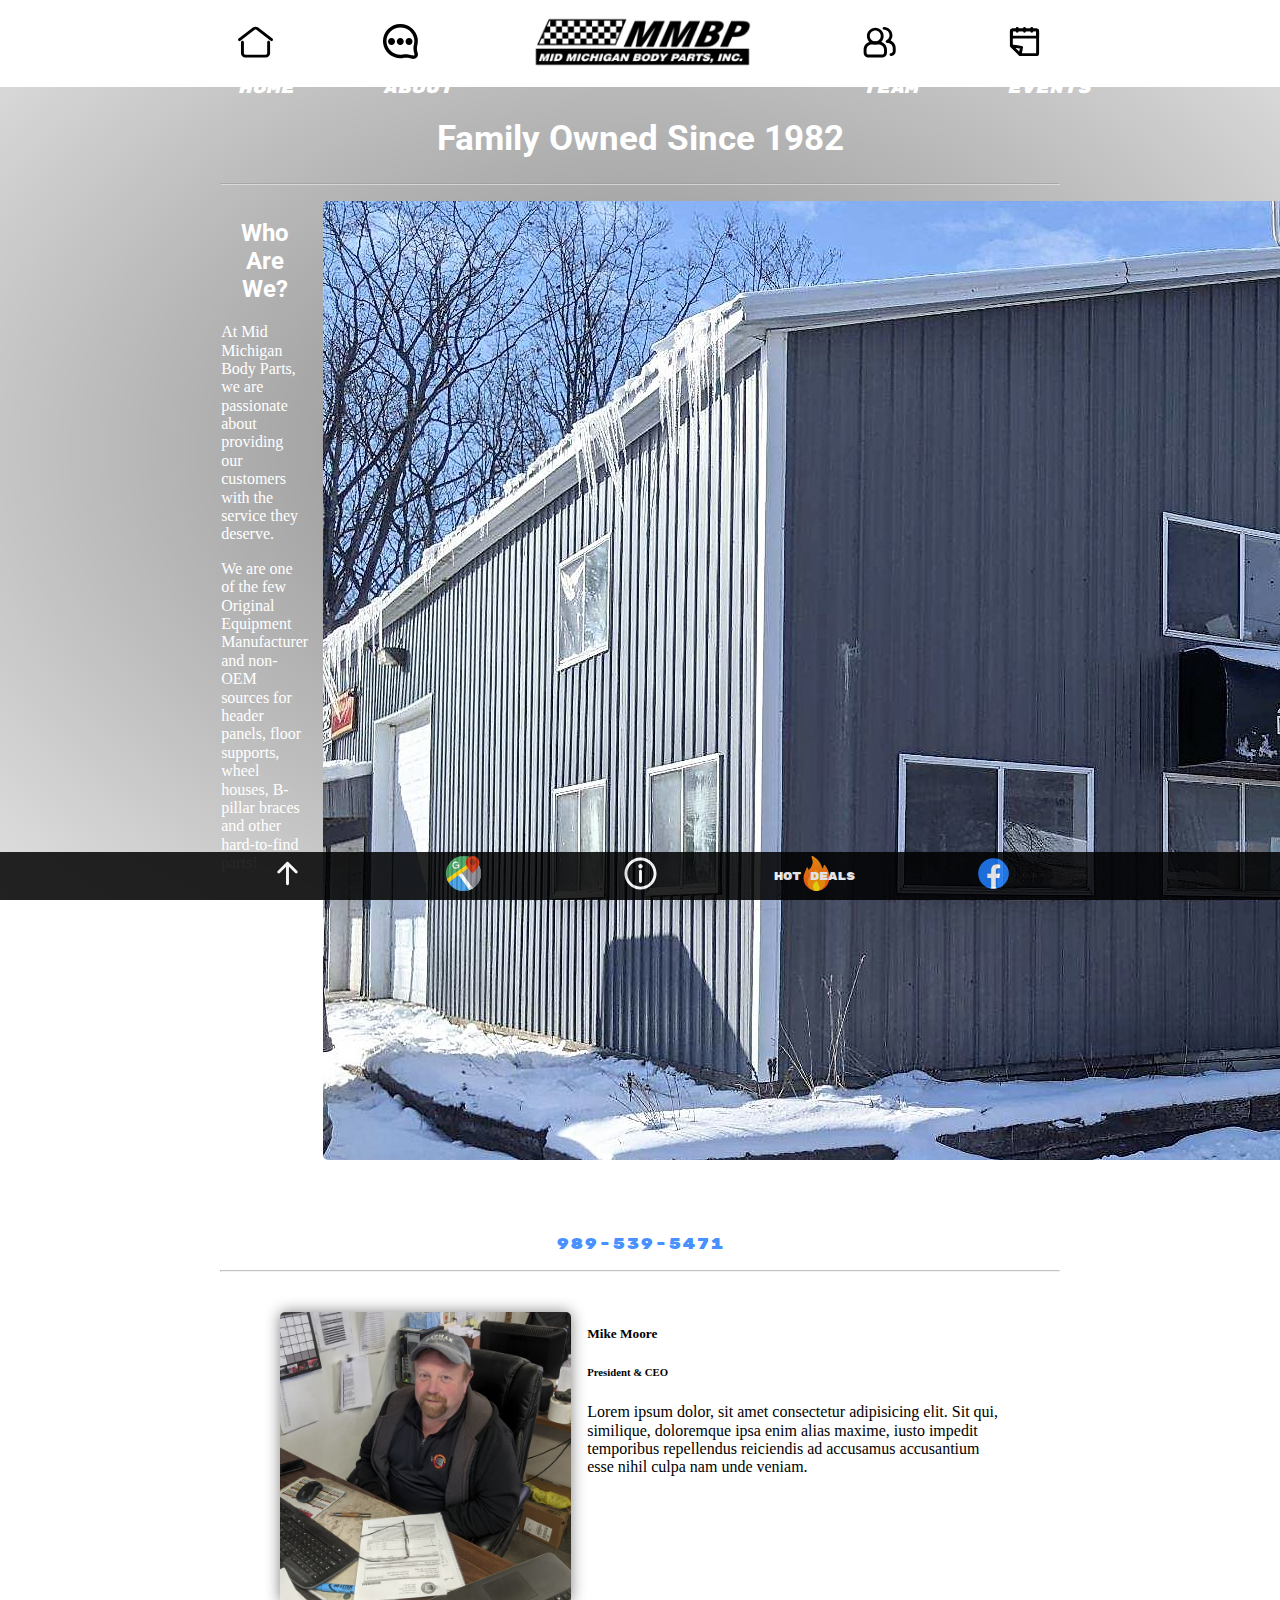
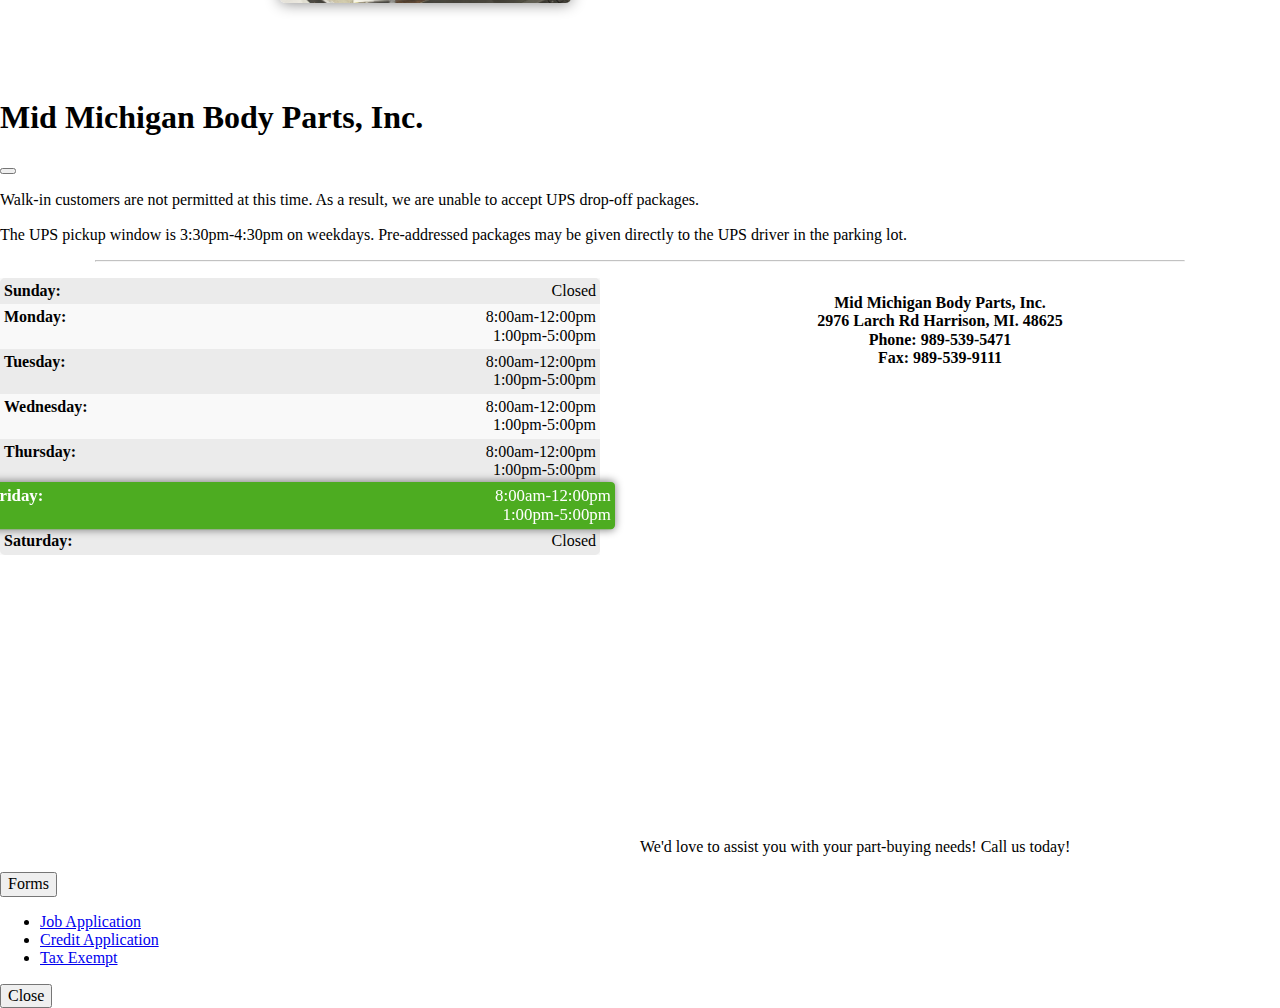
==== about.html @ e1641116 "cloned repo and added new version" ====
<!DOCTYPE html>
<html lang="en">

<head>
  <meta charset="UTF-8">
  <meta http-equiv="X-UA-Compatible" content="IE=edge">
  <meta name="viewport" content="width=device-width, initial-scale=1.0">
  <title>Mid Michigan Body Parts, Inc.</title>
  <link rel="icon" type="image/x-icon" href="img/favicon.ico">
  <link href="css/normalize.css" rel="stylesheet">
  <link href="https://cdn.jsdelivr.net/npm/bootstrap@5.3.0-alpha1/dist/css/bootstrap.min.css" rel="stylesheet"
    integrity="sha384-GLhlTQ8iRABdZLl6O3oVMWSktQOp6b7In1Zl3/Jr59b6EGGoI1aFkw7cmDA6j6gD" crossorigin="anonymous">
  <link rel="preconnect" href="https://fonts.googleapis.com">
  <link rel="preconnect" href="https://fonts.googleapis.com">
  <link rel="preconnect" href="https://fonts.gstatic.com" crossorigin>
  <link href="https://fonts.googleapis.com/css2?family=Cambo&family=Roboto:wght@300&family=Rubik+Mono+One&display=swap"
    rel="stylesheet">
  <link href="css/style.css" rel="stylesheet">
</head>

<body>
  <!-- 
    MOBILE HEADER
            -->
  <header>
    <nav class="navbar navbar-expand-lg">
      <div class="container-fluid">
        <a class="navbar-brand" href="#"><img src="img/MMBPBIZCARDLOGO.jpg" class="nav-logo" alt="MMBP Logo"></a>
        <button class="navbar-toggler" type="button" data-bs-toggle="collapse" data-bs-target="#navbarNav"
          aria-controls="navbarNav" aria-expanded="false" aria-label="Toggle navigation">
          <span class="navbar-toggler-icon"></span>
        </button>
        <div class="collapse navbar-collapse" id="navbarNav">
          <ul class="navbar-nav">
            <li class="nav-item">
              <a class="nav-link" href="index.html">Home</a>
            </li>
            <li class="nav-item">
              <a class="nav-link active" aria-current="page" href="about.html">About</a>
            </li>
            <li class="nav-item">
              <a class="nav-link" href="staff.html">Meet the Team</a>
            </li>
            <li class="nav-item">
              <a class="nav-link" href="events.html">Events</a>
            </li>
          </ul>
        </div>
      </div>
    </nav>
    <!--
    WIDE HEADER
            -->
    <nav class="hidden">
      <a class="nav-link" href="index.html"><svg width="800px" height="800px" viewBox="0 0 1024 1024" class="icon"
          version="1.1" xmlns="http://www.w3.org/2000/svg">
          <path
            d="M981.4 502.3c-9.1 0-18.3-2.9-26-8.9L539 171.7c-15.3-11.8-36.7-11.8-52 0L70.7 493.4c-18.6 14.4-45.4 10.9-59.7-7.7-14.4-18.6-11-45.4 7.7-59.7L435 104.3c46-35.5 110.2-35.5 156.1 0L1007.5 426c18.6 14.4 22 41.1 7.7 59.7-8.5 10.9-21.1 16.6-33.8 16.6z"
            fill="#000000" />
          <path
            d="M810.4 981.3H215.7c-70.8 0-128.4-57.6-128.4-128.4V534.2c0-23.5 19.1-42.6 42.6-42.6s42.6 19.1 42.6 42.6v318.7c0 23.8 19.4 43.2 43.2 43.2h594.8c23.8 0 43.2-19.4 43.2-43.2V534.2c0-23.5 19.1-42.6 42.6-42.6s42.6 19.1 42.6 42.6v318.7c-0.1 70.8-57.7 128.4-128.5 128.4z"
            fill="#000000" />
        </svg>
        <p class="slider">Home</p>
      </a>
      <a class="nav-link" href="about.html"><svg viewBox="0 0 20 20" version="1.1" xmlns="http://www.w3.org/2000/svg"
          xmlns:xlink="http://www.w3.org/1999/xlink" fill="#000000">
          <g id="SVGRepo_bgCarrier" stroke-width="0"></g>
          <g id="SVGRepo_tracerCarrier" stroke-linecap="round" stroke-linejoin="round"></g>
          <g id="SVGRepo_iconCarrier">
            <title>message_three_points [#1560]</title>
            <desc>Created with Sketch.</desc>
            <defs> </defs>
            <g id="Page-1" stroke="none" stroke-width="1" fill="none" fill-rule="evenodd">
              <g id="Dribbble-Light-Preview" transform="translate(-420.000000, -959.000000)" fill="#000000">
                <g id="icons" transform="translate(56.000000, 160.000000)">
                  <path
                    d="M380.872728,808.94 C380.872728,810.045 379.977728,810.94 378.872728,810.94 C377.767728,810.94 376.872728,810.045 376.872728,808.94 C376.872728,807.835 377.767728,806.94 378.872728,806.94 C379.977728,806.94 380.872728,807.835 380.872728,808.94 M375.872728,808.94 C375.872728,810.045 374.977728,810.94 373.872728,810.94 C372.767728,810.94 371.872728,810.045 371.872728,808.94 C371.872728,807.835 372.767728,806.94 373.872728,806.94 C374.977728,806.94 375.872728,807.835 375.872728,808.94 M370.872728,808.94 C370.872728,810.045 369.977728,810.94 368.872728,810.94 C367.767728,810.94 366.872728,810.045 366.872728,808.94 C366.872728,807.835 367.767728,806.94 368.872728,806.94 C369.977728,806.94 370.872728,807.835 370.872728,808.94 M381.441728,817 C381.441728,817 378.825728,816.257 377.018728,816.257 C375.544728,816.257 375.208728,816.518 373.957728,816.518 C369.877728,816.518 366.581728,813.508 366.075728,809.851 C365.403728,804.997 369.268728,800.999 373.957728,801 C377.900728,801 381.002728,803.703 381.732728,807.083 C382.000728,808.318 381.973728,809.544 381.654728,810.726 C381.274728,812.131 381.291728,813.711 381.703728,815.294 C381.914728,816.103 382.302728,817 381.441728,817 M383.917728,815.859 C383.917728,815.859 383.640728,814.794 383.639728,814.79 C383.336728,813.63 383.271728,812.405 383.584728,811.248 C383.970728,809.822 384.035728,808.268 383.687728,806.66 C382.767728,802.405 378.861728,799 373.957728,799 C367.999728,798.999 363.264728,804.127 364.094728,810.125 C364.736728,814.766 368.870728,818.518 373.957728,818.518 C375.426728,818.518 375.722728,818.257 377.019728,818.257 C378.583728,818.257 380.795728,818.919 380.795728,818.919 C382.683728,819.392 384.399728,817.71 383.917728,815.859"
                    id="message_three_points-[#1560]"> </path>
                </g>
              </g>
            </g>
          </g>
        </svg>
        <p class="slider">About</p>
      </a>
      <img src="img/MMBPBIZCARDLOGO.jpg" class="nav-logo" alt="MMBP Logo">
      <a class="nav-link" href="staff.html"><svg width="800px" height="800px" viewBox="0 0 1024 1024" class="icon"
          version="1.1" xmlns="http://www.w3.org/2000/svg">
          <path
            d="M388.9 597.4c-135.2 0-245.3-110-245.3-245.3s110-245.3 245.3-245.3 245.3 110 245.3 245.3-110.1 245.3-245.3 245.3z m0-405.3c-88.2 0-160 71.8-160 160s71.8 160 160 160 160-71.8 160-160-71.8-160-160-160z"
            fill="#000000" />
          <path
            d="M591.3 981.3H186.5c-76.6 0-138.8-62.3-138.8-138.8V749c0-130.6 106.2-236.9 236.9-236.9h208.8c130.6 0 236.9 106.3 236.9 236.9v93.5c-0.2 76.5-62.4 138.8-139 138.8zM284.5 597.4c-83.6 0-151.5 68-151.5 151.5v93.5c0 29.5 24 53.5 53.5 53.5h404.8c29.5 0 53.5-24 53.5-53.5v-93.5c0-83.6-68-151.5-151.6-151.5H284.5z"
            fill="#000000" />
          <path
            d="M847.2 938.6c-23.6 0-42.7-19.1-42.7-42.7s19.1-42.7 42.7-42.7c29.5 0 53.5-24 53.5-53.5v-93.5c0-83.6-68-151.5-151.6-151.5h-14.3c-19.8 0-37-13.6-41.5-32.9-4.5-19.3 4.8-39.1 22.5-48 54.8-27.3 88.9-82.1 88.9-143.1 0-88.2-71.8-160-160-160-23.6 0-42.7-19.1-42.7-42.7s19.1-42.7 42.7-42.7c135.2 0 245.3 110 245.3 245.3 0 57.8-19.9 111.9-54.9 154.8 88.3 34.6 151 120.6 151 220.9v93.5c0 76.6-62.3 138.8-138.9 138.8z"
            fill="#000000" />
        </svg>
        <p class="slider">Team</p>
      </a>
      <a class="nav-link" href="events.html"><svg fill="#000000" viewBox="0 0 24 24" id="schedule-left"
          data-name="Line Color" xmlns="http://www.w3.org/2000/svg" class="icon line-color">
          <g id="SVGRepo_bgCarrier" stroke-width="0"></g>
          <g id="SVGRepo_tracerCarrier" stroke-linecap="round" stroke-linejoin="round"></g>
          <g id="SVGRepo_iconCarrier">
            <path id="primary" d="M10,16,9,21,3,15ZM3,5V15l6,6H20a1,1,0,0,0,1-1V5a1,1,0,0,0-1-1H4A1,1,0,0,0,3,5Z"
              style="fill: none; stroke: #000000; stroke-linecap: round; stroke-linejoin: round; stroke-width: 2;">
            </path>
            <path id="secondary" d="M3,5V9H21V5a1,1,0,0,0-1-1H4A1,1,0,0,0,3,5ZM7,3V5m5-2V5m5-2V5"
              style="fill: none; stroke: #000000; stroke-linecap: round; stroke-linejoin: round; stroke-width: 2;">
            </path>
          </g>
        </svg>
        <p class="slider">Events</p>
      </a>
    </nav>
  </header>
  <!--
      MAIN
            -->
  <main class="main">
    <h1 class="card-header">Family Owned Since 1982</h1>
    <hr>
    <section class="about-container home-container">
      <div id="home-about">
        <h2 class="service-header">Who Are We?</h2>
        <p>At Mid Michigan Body Parts, we are passionate about providing our customers with the service they deserve.
        </p>
        <p>We are one of the few Original Equipment Manufacturer and non-OEM sources for header panels, floor supports,
          wheel houses, B-pillar braces and other hard-to-find parts!</p>
      </div>
      <img src="img/modalimg.jpg" class="img-fluid service-img" alt="MMBP Building">
    </section>
    <div id="contact">
      <h5>Call us today!</h5>
      <a href="tel:9895395471" class="supplier-link">989-539-5471</a>
    </div>
    <hr>
    <!-- 
      CARDS
            -->

    <!-- <div class="card-main-container">
      <div class="card card-main">
        <div class="card-body card-main-body">
          <div class="card-bio">
            <img src="img/office.JPG" class="main-img-ph" alt="Ralph Moore">
            <h5 class="card-title">Ralph Moore</h5>
            <h6 class="card-subtitle mb-2 text-muted">Founder</h6>
            <p class="main-about">Lorem ipsum dolor, sit amet consectetur adipisicing elit. Sit qui, similique,
              doloremque ipsa enim alias maxime, iusto impedit temporibus repellendus reiciendis ad accusamus
              accusantium esse nihil culpa nam unde veniam.</p>
          </div>
        </div>
      </div>
    </div> -->

    <div class="card card-main">
      <div class="card-body card-main-body">
        <div class="card-bio">
          <img src="img/mike.JPG" class="main-img-ph" alt="Mike Moore">
          <h5 class="card-title">Mike Moore</h5>
          <h6 class="card-subtitle mb-2 text-muted">President & CEO</h6>
          <p class="main-about">Lorem ipsum dolor, sit amet consectetur adipisicing elit. Sit qui, similique,
            doloremque ipsa enim alias maxime, iusto impedit temporibus repellendus reiciendis ad accusamus
            accusantium esse nihil culpa nam unde veniam.</p>
        </div>
      </div>
    </div>
  </main>
  <!--
    FOOTER
            -->
  <footer class="footer">
    <div class="footer-content">
      <a href="#"><svg class="foot-svg" width="800px" height="800px" viewBox="0 0 24 24" fill="none"
          xmlns="http://www.w3.org/2000/svg">
          <path fill-rule="evenodd" clip-rule="evenodd"
            d="M11.2929 4.29289C11.6834 3.90237 12.3166 3.90237 12.7071 4.29289L18.7071 10.2929C19.0976 10.6834 19.0976 11.3166 18.7071 11.7071C18.3166 12.0976 17.6834 12.0976 17.2929 11.7071L13 7.41421V19C13 19.5523 12.5523 20 12 20C11.4477 20 11 19.5523 11 19V7.41421L6.70711 11.7071C6.31658 12.0976 5.68342 12.0976 5.29289 11.7071C4.90237 11.3166 4.90237 10.6834 5.29289 10.2929L11.2929 4.29289Z"
            fill="#ffffff" />
        </svg></a>
      <a href="https://www.google.com/maps/place/Mid+Michigan+Body+Parts,+Inc./@43.9937777,-84.7965231,15z/data=!4m5!3m4!1s0x0:0x6b0618e33514193b!8m2!3d43.9947454!4d-84.7881957"
        target="_blank"><svg class="foot-svg" height="800px" width="800px" version="1.1" id="Layer_1"
          xmlns="http://www.w3.org/2000/svg" xmlns:xlink="http://www.w3.org/1999/xlink" viewBox="0 0 512 512"
          xml:space="preserve">
          <circle style="fill:#40A459;" cx="255.722" cy="256" r="255.445" />
          <path style="fill:#378B4E;" d="M255.722,0.555c-1.944,0-3.878,0.03-5.812,0.073c-0.492,0.011-0.983,0.022-1.474,0.037
       c-1.843,0.051-3.682,0.119-5.514,0.209c-0.474,0.023-0.945,0.056-1.418,0.081c-1.394,0.077-2.785,0.165-4.174,0.264
       c-0.699,0.05-1.397,0.098-2.094,0.153c-1.61,0.128-3.217,0.27-4.82,0.428c-0.829,0.082-1.654,0.173-2.479,0.262
       c-0.991,0.108-1.98,0.221-2.968,0.34c-0.856,0.103-1.714,0.202-2.567,0.313c125.334,16.327,222.126,123.498,222.126,253.282
       S347.737,492.953,222.403,509.28c0.854,0.111,1.71,0.211,2.567,0.313c0.987,0.119,1.977,0.232,2.968,0.34
       c0.826,0.09,1.652,0.181,2.479,0.262c1.603,0.158,3.209,0.3,4.82,0.428c0.696,0.056,1.395,0.104,2.094,0.153
       c1.388,0.099,2.779,0.188,4.174,0.264c0.473,0.027,0.945,0.058,1.418,0.081c1.833,0.09,3.672,0.158,5.514,0.209
       c0.491,0.014,0.982,0.026,1.474,0.037c1.932,0.043,3.868,0.073,5.812,0.073c141.079,0,255.445-114.367,255.445-255.445
       S396.801,0.555,255.722,0.555z" />
          <path style="fill:#898790;" d="M222.403,233.787l106.563-61.152c0,0,116.569,24.829,143.473-24.263l8.485-15.483l7.379,16.04
       c15.321,33.304,23.42,70.329,23.42,107.071c0,84.691-41.95,163.833-112.217,211.703l-7.25,4.94L222.403,233.787z" />
          <path style="fill:#7A797F;" d="M511.166,256c0-44.143-11.198-85.671-30.908-121.898l-7.82,14.269
       c-9.45,17.245-21.888,34.878-34.284,50.741c4.162,18.295,6.374,37.333,6.374,56.888c0,71.337-29.248,135.834-76.4,182.176
       l23.852,34.666C463.639,427.598,511.166,347.012,511.166,256z" />
          <path style="fill:#3D9AE3;" d="M255.722,512c-87.455,0-168.01-44.081-215.484-117.917l-4.527-7.04l142.267-119.937l163.74,230.122
       l-10.434,3.385C306.874,508.169,281.452,512,255.722,512z" />
          <path style="fill:#1D81CE;" d="M342.752,496.827l-17.317-24.795c-30.569,19.333-65.625,32.915-103.137,37.801
       c10.906,1.42,22.13,1.612,33.424,1.612C286.17,511.445,315.674,506.6,342.752,496.827z" />
          <path style="fill:#FFFFFF;" d="M177.978,267.106l44.425-33.319l170.805,238.278l-8.302,4.872
       c-11.729,6.884-24.073,12.861-36.69,17.766l-6.499,2.527L177.978,267.106z" />
          <path style="fill:#E0E0E3;" d="M341.718,497.229c18.2-6.475,35.457-14.944,51.49-25.164l-24.615-34.338
       c-13.395,13.232-28.248,24.992-44.293,35.023L341.718,497.229z" />
          <path style="fill:#FFCE00;" d="M31.37,379.188c-7.01-12.718-12.964-26.113-17.696-39.813l-2.112-8.059l299.691-208.592
       l44.425,33.319L35.712,387.042L31.37,379.188z" />
          <path style="fill:#CD2900;" d="M382.579,250.216c-15.713-16.41-94.094-100.753-94.094-149.704C288.485,45.089,333.575,0,388.997,0
       s100.512,45.089,100.512,100.512c0,48.918-78.382,133.287-94.095,149.704l0,0C391.917,253.87,386.077,253.871,382.579,250.216
       L382.579,250.216z" />
          <path style="fill:#891D00;" d="M388.997,134.386c-24.803,0-44.98-20.178-44.98-44.98s20.178-44.98,44.98-44.98
       c24.803,0,44.98,20.178,44.98,44.98S413.8,134.386,388.997,134.386z" />
          <path style="fill:#FFFFFF;" d="M144.659,186.586c29.088,0,52.755-23.666,52.755-52.755c0-4.6-3.729-8.33-8.33-8.33h-33.319
       c-4.6,0-8.33,3.729-8.33,8.33c0,4.6,3.729,8.33,8.33,8.33h24.018c-3.769,15.901-18.088,27.766-35.125,27.766
       c-19.902,0-36.095-16.193-36.095-36.095s16.193-36.095,36.095-36.095c8.8,0,17.275,3.202,23.865,9.015
       c3.452,3.044,8.715,2.713,11.757-0.736c3.043-3.45,2.713-8.714-0.736-11.757c-9.636-8.5-22.025-13.181-34.886-13.181
       c-29.088,0-52.755,23.666-52.755,52.755S115.57,186.586,144.659,186.586z" />
        </svg></a>
      <a data-bs-toggle="modal" data-bs-target="#infoModal"><svg class="foot-svg" width="800px" height="800px"
          viewBox="0 0 24 24" fill="none" xmlns="http://www.w3.org/2000/svg">
          <path
            d="M12 18.5C12.5523 18.5 13 18.0523 13 17.5L13 10.5C13 9.94772 12.5523 9.5 12 9.5C11.4477 9.5 11 9.94772 11 10.5L11 17.5C11 18.0523 11.4477 18.5 12 18.5Z"
            fill="#ffffff" />
          <path
            d="M12 8.5C12.8284 8.5 13.5 7.82843 13.5 7C13.5 6.17157 12.8284 5.5 12 5.5C11.1716 5.5 10.5 6.17157 10.5 7C10.5 7.82843 11.1716 8.5 12 8.5Z"
            fill="#ffffff" />
          <path fill-rule="evenodd" clip-rule="evenodd"
            d="M1 12C1 18.0751 5.92487 23 12 23C18.0751 23 23 18.0751 23 12C23 5.92487 18.0751 1 12 1C5.92487 1 1 5.92487 1 12ZM12 21C7.02944 21 3 16.9706 3 12C3 7.02944 7.02944 3 12 3C16.9706 3 21 7.02944 21 12C21 16.9706 16.9706 21 12 21Z"
            fill="#ffffff" />
        </svg></a>
        <a id="fire-container" href="deals.html">
          <div><svg id="fire-svg" viewBox="-33 0 255 255" xmlns="http://www.w3.org/2000/svg"
              xmlns:xlink="http://www.w3.org/1999/xlink" preserveAspectRatio="xMidYMid" fill="#000000">
              <g id="SVGRepo_bgCarrier" stroke-width="0"></g>
              <g id="SVGRepo_tracerCarrier" stroke-linecap="round" stroke-linejoin="round"></g>
              <g id="SVGRepo_iconCarrier">
                <defs>
                  <style>
                    .cls-3 {
                      fill: url(#linear-gradient-1);
                    }
  
                    .cls-4 {
                      fill: #fc9502;
                    }
  
                    .cls-5 {
                      fill: #fce202;
                    }
                  </style>
                  <linearGradient id="linear-gradient-1" gradientUnits="userSpaceOnUse" x1="94.141" y1="255" x2="94.141"
                    y2="0.188">
                    <stop offset="0" stop-color="#ff4c0d"></stop>
                    <stop offset="1" stop-color="#fc9502"></stop>
                  </linearGradient>
                </defs>
                <g id="fire">
                  <path
                    d="M187.899,164.809 C185.803,214.868 144.574,254.812 94.000,254.812 C42.085,254.812 -0.000,211.312 -0.000,160.812 C-0.000,154.062 -0.121,140.572 10.000,117.812 C16.057,104.191 19.856,95.634 22.000,87.812 C23.178,83.513 25.469,76.683 32.000,87.812 C35.851,94.374 36.000,103.812 36.000,103.812 C36.000,103.812 50.328,92.817 60.000,71.812 C74.179,41.019 62.866,22.612 59.000,9.812 C57.662,5.384 56.822,-2.574 66.000,0.812 C75.352,4.263 100.076,21.570 113.000,39.812 C131.445,65.847 138.000,90.812 138.000,90.812 C138.000,90.812 143.906,83.482 146.000,75.812 C148.365,67.151 148.400,58.573 155.999,67.813 C163.226,76.600 173.959,93.113 180.000,108.812 C190.969,137.321 187.899,164.809 187.899,164.809 Z"
                    id="path-1" class="cls-3" fill-rule="evenodd"></path>
                  <path
                    d="M94.000,254.812 C58.101,254.812 29.000,225.711 29.000,189.812 C29.000,168.151 37.729,155.000 55.896,137.166 C67.528,125.747 78.415,111.722 83.042,102.172 C83.953,100.292 86.026,90.495 94.019,101.966 C98.212,107.982 104.785,118.681 109.000,127.812 C116.266,143.555 118.000,158.812 118.000,158.812 C118.000,158.812 125.121,154.616 130.000,143.812 C131.573,140.330 134.753,127.148 143.643,140.328 C150.166,150.000 159.127,167.390 159.000,189.812 C159.000,225.711 129.898,254.812 94.000,254.812 Z"
                    id="path-2" class="cls-4" fill-rule="evenodd"></path>
                  <path
                    d="M95.000,183.812 C104.250,183.812 104.250,200.941 116.000,223.812 C123.824,239.041 112.121,254.812 95.000,254.812 C77.879,254.812 69.000,240.933 69.000,223.812 C69.000,206.692 85.750,183.812 95.000,183.812 Z"
                    id="path-3" class="cls-5" fill-rule="evenodd"></path>
                </g>
              </g>
            </svg></div>
          <div id="deals-link">Hot Deals</div>
        </a>
        <a href="https://www.facebook.com/MidMichiganBodyPartsInc" target="_blank"><svg class="foot-svg" width="800px"
            height="800px" viewBox="0 0 16 16" xmlns="http://www.w3.org/2000/svg" fill="none">
            <path fill="#1877F2"
              d="M15 8a7 7 0 00-7-7 7 7 0 00-1.094 13.915v-4.892H5.13V8h1.777V6.458c0-1.754 1.045-2.724 2.644-2.724.766 0 1.567.137 1.567.137v1.723h-.883c-.87 0-1.14.54-1.14 1.093V8h1.941l-.31 2.023H9.094v4.892A7.001 7.001 0 0015 8z" />
            <path fill="#ffffff"
              d="M10.725 10.023L11.035 8H9.094V6.687c0-.553.27-1.093 1.14-1.093h.883V3.87s-.801-.137-1.567-.137c-1.6 0-2.644.97-2.644 2.724V8H5.13v2.023h1.777v4.892a7.037 7.037 0 002.188 0v-4.892h1.63z" />
          </svg></a>
      </div>
  </footer>
  <!--
    INFO MODAL
            -->
  <div class="modal fade" id="infoModal" tabindex="-1" aria-labelledby="infoModalLabel" aria-hidden="true">
    <div class="modal-dialog">
      <section class="modal-content">
        <div class="modal-header">
          <h1 class="modal-title fs-5" id="infoModalLabel">Mid Michigan Body Parts, Inc.</h1>
          <button type="button" class="btn-close" data-bs-dismiss="modal" aria-label="Close"></button>
        </div>
        <div class="modal-body">
          <div class="walk-in">
            <p>Walk-in customers are not permitted at this time. As a result, we are unable to accept UPS drop-off
              packages.</p>
            <p>The UPS pickup window is 3:30pm-4:30pm on weekdays. Pre-addressed packages may be given directly to the
              UPS
              driver in the parking lot.</p>
            <div class="address-hidden">
              <p>Mid Michigan Body Parts, Inc.</p>
              <p>2976 Larch Rd Harrison, MI. 48625</p>
              <p>Phone: 989-539-5471</p>
              <p>Fax: 989-539-9111</p>
              <iframe
                src="https://www.google.com/maps/embed?pb=!1m14!1m8!1m3!1d11481.157127603186!2d-84.7881957!3d43.9947454!3m2!1i1024!2i768!4f13.1!3m3!1m2!1s0x0%3A0x6b0618e33514193b!2sMid%20Michigan%20Body%20Parts%2C%20Inc.!5e0!3m2!1sen!2sus!4v1677179357650!5m2!1sen!2sus"
                width="600" height="450" style="border:0;" allowfullscreen="" loading="lazy"
                referrerpolicy="no-referrer-when-downgrade" class="img-fluid"></iframe>
            </div>
          </div>
          <hr class="hr-header">
          <div class="building-block">
            <div class="hours-list">
              <div class="line" id="day-0">
                <div><strong>Sunday:</strong></div>
                <div class="time">Closed</div>
              </div>
              <div class="line" id="day-1">
                <div><strong>Monday:</strong></div>
                <div class="time">8:00am-12:00pm<br>1:00pm-5:00pm</div>
              </div>
              <div class="line" id="day-2">
                <div><strong>Tuesday:</strong></div>
                <div class="time">8:00am-12:00pm<br>1:00pm-5:00pm</div>
              </div>
              <div class="line" id="day-3">
                <div><strong>Wednesday:</strong></div>
                <div class="time">8:00am-12:00pm<br>1:00pm-5:00pm</div>
              </div>
              <div class="line" id="day-4">
                <div><strong>Thursday:</strong></div>
                <div class="time">8:00am-12:00pm<br>1:00pm-5:00pm</div>
              </div>
              <div class="line" id="day-5">
                <div><strong>Friday:</strong></div>
                <div class="time">8:00am-12:00pm<br>1:00pm-5:00pm</div>
              </div>
              <div class="line" id="day-6">
                <div><strong>Saturday:</strong></div>
                <div class="time">Closed</div>
              </div>
            </div>
            <figure class="modal-img-container">
              <div class="address">
                <p>Mid Michigan Body Parts, Inc.</p>
                <p>2976 Larch Rd Harrison, MI. 48625</p>
                <p>Phone: 989-539-5471</p>
                <p>Fax: 989-539-9111</p>
              </div>
              <iframe
                src="https://www.google.com/maps/embed?pb=!1m14!1m8!1m3!1d11481.157127603186!2d-84.7881957!3d43.9947454!3m2!1i1024!2i768!4f13.1!3m3!1m2!1s0x0%3A0x6b0618e33514193b!2sMid%20Michigan%20Body%20Parts%2C%20Inc.!5e0!3m2!1sen!2sus!4v1677179357650!5m2!1sen!2sus"
                width="600" height="450" style="border:0;" allowfullscreen="" loading="lazy"
                referrerpolicy="no-referrer-when-downgrade" class="img-fluid"></iframe>
              <figcaption>We'd love to assist you with your part-buying needs! Call us today!</figcaption>
            </figure>
          </div>
        </div>
        <div class="modal-footer">
          <div class="dropdown">
            <button class="btn btn-primary dropdown-toggle" type="button" data-bs-toggle="dropdown"
              aria-expanded="false">
              Forms
            </button>
            <ul class="dropdown-menu">
              <li><a class="dropdown-item" href="img/MMBPapp.pdf" target="_blank">Job Application</a></li>
              <li><a class="dropdown-item" href="img/creditapp.pdf" target="_blank">Credit Application</a></li>
              <li><a class="dropdown-item" href="img/taxexempt.pdf" target="_blank">Tax Exempt</a></li>
            </ul>
          </div>
          <button type="button" class="btn btn-secondary" data-bs-dismiss="modal">Close</button>
        </div>
      </section>
    </div>
  </div>

  <script src="https://cdn.jsdelivr.net/npm/bootstrap@5.3.0-alpha1/dist/js/bootstrap.bundle.min.js"
    integrity="sha384-w76AqPfDkMBDXo30jS1Sgez6pr3x5MlQ1ZAGC+nuZB+EYdgRZgiwxhTBTkF7CXvN"
    crossorigin="anonymous"></script>
  <script src="app.js"></script>
</body>

</html>
---- css/style.css ----
* {
    box-sizing: border-box;
}

body {
    background-image: radial-gradient(rgba(0, 0, 0, 0.455) 7%, rgba(0, 0, 0, 0.12)),
        url('../img/mmbpbuilding2.PNG');
    background-attachment: fixed;
    background-repeat: no-repeat;
    background-size: cover;
    background-position: center;
    min-height: 100%;
}

.main {
    margin-bottom: 6rem;
    max-width: 75rem;
}

.team-header {
    margin-top: 1rem;
}

hr {
    opacity: .6;
    color: white;
    width: 85%;
    margin: 1rem auto;
}

#radiator {
    display: grid;
    grid-template-columns: 1fr 1fr;
    column-gap: .5rem;
    margin-top: .5rem;
}

#radiator-text {
    text-align: center;
    margin-top: auto;
    margin-bottom: auto;
}

#phone {
    text-align: center;
    font-size: 21px;
}

.supplier-link {
    font-family: 'Rubik Mono One', sans-serif;
    text-decoration: none;
    color: rgb(72, 145, 255);
}

.supplier-link:hover {
    cursor: pointer;
    color: lightblue;
}

.about-container,
.returns {
    width: 85%;
    margin: auto;
}

#reviews {
    margin: auto;
    padding-bottom: 4rem;
}

.review-header {
    text-align: center;
    color: white;
    padding-top: 1rem;
    font-weight: 300;
}

#google-header {
    margin: 2rem auto;
}

#review-p {
    text-align: center;
}

#apply {
    text-align: center;
    font-size: 19px;
}

.services-container {
    margin: auto;
    width: 85%;
    color: white;
}

.service-header,
.employ-header {
    Font-Family: 'Roboto', Sans-Serif;
    text-align: center;
    color: white;
}

#asterisk {
    font-weight: 300;
    font-size: 12px;
}

.inventory {
    width: 100%;
    border-radius: 5px;
    margin: 1rem auto;
}

.service-img {
    border-radius: 5px;
    margin-bottom: 1rem;
}

.job-list {
    color: white;
}

.border-row {
    border-bottom: 1px solid gray;
}

.border-cell {
    border-right: 1px solid gray;
    padding: 2px;
}

.inv {
    width: 33%;
    text-align: center;
}

.returns {
    color: white;
    margin: 1rem auto 8rem;
}

.returns-table {
    margin: auto;
}

.man-cell {
    width: 10%;
}

.returns-cell {
    text-align: center;
    width: auto;
}

.panel-list {
    display: grid;
    grid-template-columns: repeat(2, auto);
    justify-content: center;
}

.panel-list>li:nth-child(even) {
    margin-left: 3rem;
}

#home-about {
    color: white;
}


/* =====================================
============== HEADER ==================
======================================== */

.hr-header {
    color: black;
}

.nav-logo {
    width: 14rem;
}

.navbar-toggler {
    border: none;
}

.about-container>div>p {
    color: white;
}

.about-container>p {
    color: white;
    margin: 1rem 5px auto;
}

.navbar {
    background-color: white;
}

.hidden {
    display: none;
}

svg {
    height: 35px;
    width: 35px;
}

.nav-link {
    overflow: hidden;
}

.nav-link:hover {
    cursor: pointer;
}

svg,
.slider {
    transition-duration: .5s;
}

.nav-link:hover>.slider {
    display: block;
    color: black;
    transform: translateY(-25px);
}

.nav-link:hover>svg {
    transform: translateY(-35px);
}

.slider {
    color: white;
    font-family: 'Rubik Mono One', sans-serif;
    font-style: italic;
    position: absolute;
    height: 45px;
    width: 45px;
}

/* =====================================
=============== CARDS ==================
======================================== */

.card-container {
    display: flex;
    flex-wrap: wrap;
    width: 85%;
    margin: auto;
    column-gap: 15px;
}

.flip-card {
    position: absolute;
    background-color: transparent;
    bottom: 1rem;
    width: 90%;
    height: 15rem;
}

.staff-card {
    height: 21rem;
}

.flip-card-inner {
    position: relative;
    width: 100%;
    height: 100%;
    transition: transform 0.8s;
    transform-style: preserve-3d;
}

.flip-card:hover .flip-card-inner {
    transform: rotateY(180deg);
}

.flip-card-front,
.flip-card-back {
    position: absolute;
    width: 100%;
    height: 100%;
    backface-visibility: hidden;
    color: black;
}

.flip-card-back {
    transform: rotateY(180deg);
}

.card {
    margin: 2rem auto 1rem;
    width: 18rem;
    box-shadow: 0 0 10px white;
}

.img-ph {
    width: 100%;
    height: 15rem;
    margin: .5rem auto 1.5rem;
    box-shadow: 0 0 12px gray;
    border-radius: 5px;
}

.card-header {
    margin-top: 2rem;
    Font-Family: 'Roboto', Sans-Serif;
    Font-Size: 35px;
}

.card-title {
    font-weight: bold;
}

.card-header {
    margin-left: 3px;
    margin-right: 3px;
}

.card-header,
#contact,
.team-header {
    color: white;
    text-align: center;
}

.card-main {
    width: 19rem;
}

.card-main-body {
    padding-bottom: 0;
}

.main-img-ph {
    width: 100%;
    margin-bottom: .5rem;
    box-shadow: 0 0 15px gray;
    border-radius: 5px;
}

/* =====================================
============== FOOTER ==================
======================================== */

.foot-slogan {
    font-weight: 200;
    margin-top: 1rem;
    color: white;
    font-style: italic;
}

.footer {
    position: fixed;
    bottom: 0;
    height: 3rem;
    width: 100%;
    opacity: 85%;
    background-color: black;
}

.footer-content {
    display: flex;
    height: 3rem;
    background-color: black;
    margin: auto;
    justify-content: space-evenly;
    align-items: center;
}

.foot-svg {
    transition-duration: .5s;
}

.foot-svg:hover {
    transform: scale(1.3);
    cursor: pointer;
}

#fire-container:hover {
    transform: scale(1.3);
    cursor: pointer;
}

#fire-container {
    position: relative;
    transition-duration: .5s;
}

#deals-link {
    position: absolute;
    white-space: nowrap;
    overflow: visible;
    font-size: 11px;
    color: white;
    left: -25px;
    top: 50%;
    transform: translateY(-40%);
    font-family: 'Rubik Mono One', sans-serif;
}

/* =====================================
============== MODAL ==================
======================================== */

.modal-body {
    margin: 0rem auto;
    padding-top: 0;
}

.hours-list {
    background-color: rgba(236, 236, 236, 0.308);
    height: fit-content;
}

.line {
    display: flex;
    justify-content: space-between;
    padding: 4px;
}

.time {
    text-align: right;
}

.line:nth-child(odd) {
    background-color: rgba(202, 202, 202, 0.308);
}

.line:last-child {
    border-radius: 0 0 5px 5px;
}

.line:first-child {
    border-radius: 5px 5px 0 0;
}

.building-block {
    margin-top: 1rem;
}

.address {
    margin-bottom: 1rem;
}

.address>p,
.address-hidden>p {
    text-align: center;
    margin: 0;
    padding: 0;
    font-weight: 600;
    color: black;
}

.walk-in {
    margin-bottom: 1rem;
    color: black;
}

.modal-img-container {
    display: none;
    width: 48%;
    height: 28.3%;
}

.closed {
    display: flex;
    justify-content: space-between;
    padding: 4px;
    background-color: rgb(252, 95, 95);
    color: white;
    transform: scale(1.06);
    box-shadow: 0 0 16px rgb(68, 68, 68);
    border-radius: 4px;
}

.open {
    display: flex;
    justify-content: space-between;
    padding: 4px;
    background-color: rgb(77, 172, 33);
    color: white;
    transform: scale(1.05);
    box-shadow: 0 0 8px gray;
    border-radius: 4px;
}

/* =====================================
============== CAROUSEL ================
======================================== */


.carousel {
    display: none;
    margin: 3rem auto 1rem;
}

.staff-carousel {
    height: 25rem;
    width: 25rem;
    margin: 1rem auto;
    border-radius: 5px;
}

/* =====================================
=============== DEALS ==================
======================================== */

.deals-container {
    color: white;
    width: 90%;
    margin: auto;
    text-align: center;
}

/* =====================================
=============== DEALS ==================
======================================== */

#events {
    color: white;
    width: 90%;
    margin: auto;
    text-align: center;
}

/* ================================
========== MEDIA QUERIES ==========
================================ */
@media screen and (min-width: 1200px) {
    .team-container {
        display: grid;
        grid-template-columns: 1fr 1fr;
        grid-template-rows: auto;
        grid-template-areas:
            "text-a employ"
            "text-a text-b"
            "text-a list"
            "apply apply";
        column-gap: 10px;
    }

    #text-a {
        grid-area: text-a;
    }

    #text-b {
        grid-area: text-b;
    }

    .employ-header {
        grid-area: employ;
    }

    .job-list {
        grid-area: list;
    }

    #apply {
        grid-area: apply;
    }

}

@media screen and (min-width: 576px) {

    .card-main {
        width: 38rem;
    }

    .card-main-body {
        display: flex;
    }

    .card-main-text {
        order: -1;
        width: 35%
    }

    .card-main-link {
        display: none;
    }

    .carousel {
        display: block;
    }

    .card-bio {
        margin: auto auto .5rem .5rem;
    }

    .card-main-text {
        height: 9rem;
    }

    .main-img-ph {
        float: left;
        display: table-cell;
        width: 40%;
        vertical-align: middle;
        margin: .5rem 1rem 0 auto;
    }

    .modal-img-container {
        display: block;
    }

    .hours-list {
        width: 50%;
    }

    .building-block {
        display: flex;
        justify-content: space-between;
    }

    .address-hidden {
        display: none;
    }

    #reviews {
        width: 75%;
    }

    .returns {
        text-align: center;
    }

    .home-container {
        display: grid;
        grid-template-columns: 1fr 1fr;
        gap: 15px;
    }

    .team-container {
        display: grid;
        grid-template-columns: 1fr 1fr;
        grid-template-rows: auto;
        grid-template-areas:
            "text-a employ"
            "text-a text-b"
            "text-a list"
            "apply apply";
        column-gap: 10px;
    }

    #text-a {
        grid-area: text-a;
    }

    #text-b {
        grid-area: text-b;
    }

    .employ-header {
        grid-area: employ;
    }

    .job-list {
        grid-area: list;
    }

    #apply {
        grid-area: apply;
    }

    #radiator-text {
        font-size: 17px;
    }

    .deals-container {
        display: grid;
        grid-template-columns: 1fr 1fr;
        gap: 1rem;
    }
}

@media screen and (min-width: 768px) {

    .card-main {
        width: 46rem;
    }

    .card-main-body {
        padding-bottom: .5rem;
    }

    .card-main-text {
        height: 11rem;
    }

    .navbar {
        display: none;
    }

    .about-container {
        margin-top: 1rem;
    }

    .nav-logo {
        margin: auto 2rem;
    }

    .hidden {
        display: flex;
        background-color: white;
        width: 100%;
        justify-content: space-evenly;
        padding: 1rem 10%;
        align-items: center;
    }

    #reviews {
        width: 55%;
    }

    .services-container {
        display: grid;
        grid-template-columns: 1fr 1fr;
        gap: 15px;
    }

    .footer-content {
        width: 80%;
    }
}

@media screen and (min-width: 992px) {
    .main {
        width: 77%;
        margin: 0 auto 5rem;
    }

    .nav-logo {
        margin: auto 0;
    }

    #reviews {
        width: 45%;
    }

    #review-p {
        width: 65%;
        margin: auto;
    }
}

@media screen and (min-width: 1200px) {
    .team {
        display: grid;
        gap: 1rem;
        grid-template-columns: 1fr 1fr;
    }

    .carousel {
        margin-top: 1rem;
    }

    .team-container {
        display: block;
    }
}

@media screen and (min-width: 1400px) {
    .about-container {
        width: 70%;
    }

    hr {
        width: 75%;
    }

    .footer-content {
        width: 70%;
    }
}
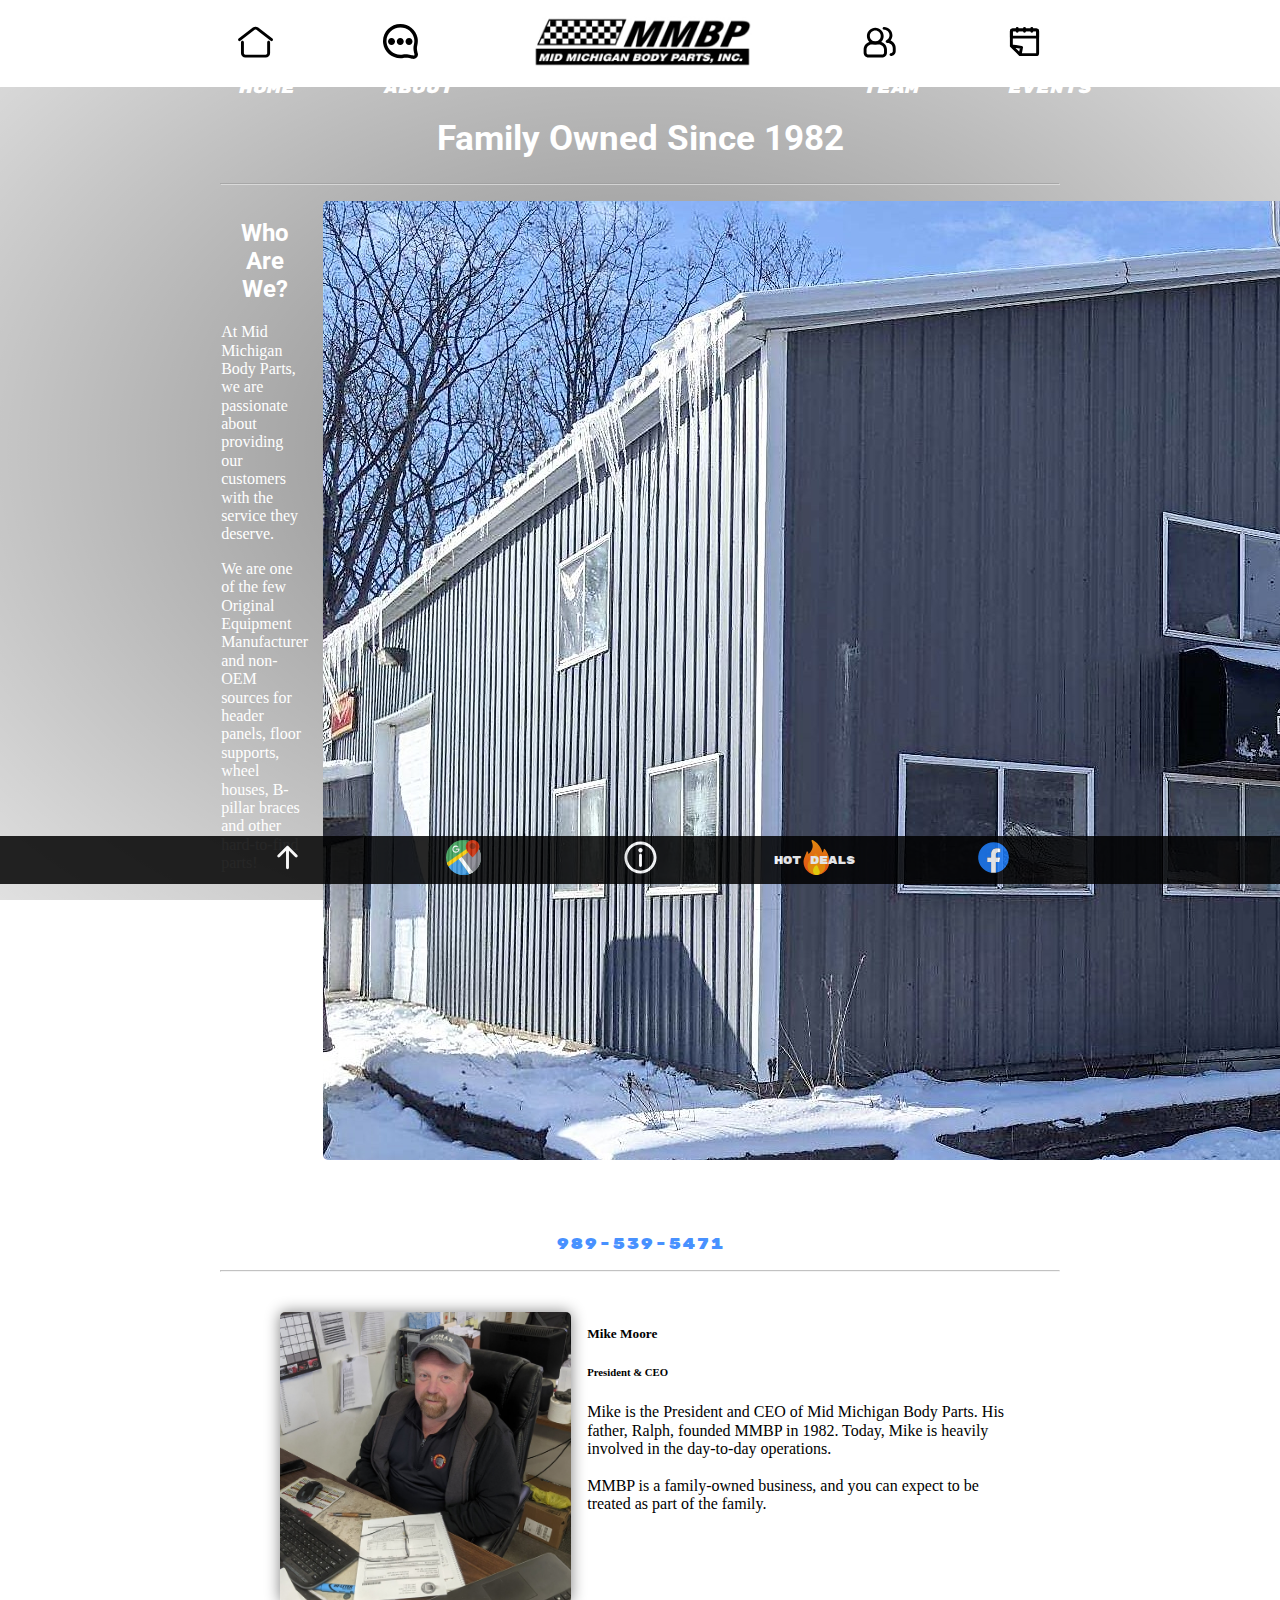
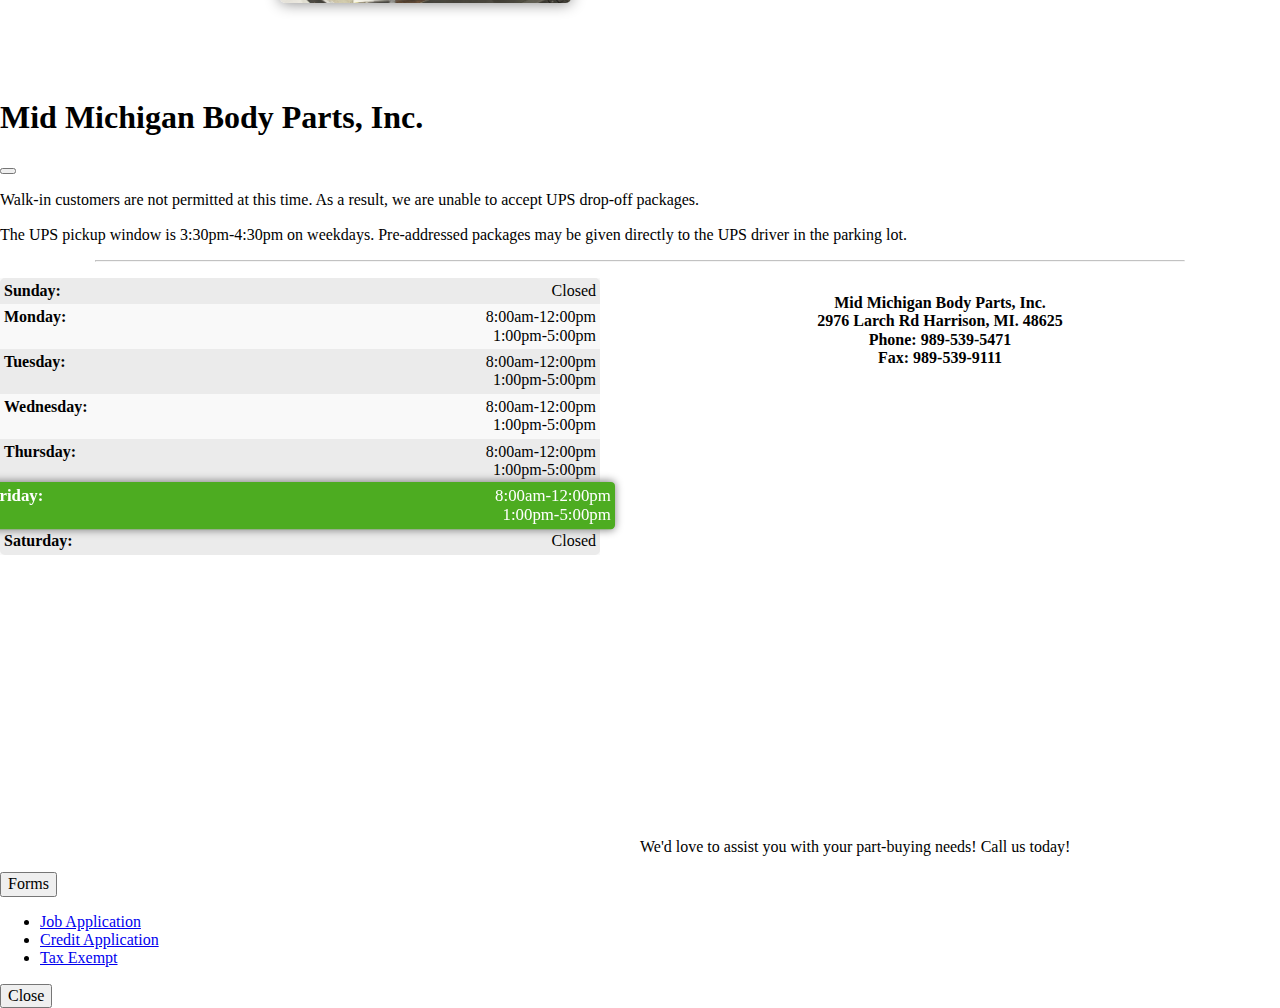
==== commit df2659f3: "prep for launch" ====
--- a/about.html
+++ b/about.html
@@ -162,9 +162,7 @@
           <img src="img/mike.JPG" class="main-img-ph" alt="Mike Moore">
           <h5 class="card-title">Mike Moore</h5>
           <h6 class="card-subtitle mb-2 text-muted">President & CEO</h6>
-          <p class="main-about">Lorem ipsum dolor, sit amet consectetur adipisicing elit. Sit qui, similique,
-            doloremque ipsa enim alias maxime, iusto impedit temporibus repellendus reiciendis ad accusamus
-            accusantium esse nihil culpa nam unde veniam.</p>
+          <p class="main-about">Mike is the President and CEO of Mid Michigan Body Parts. His father, Ralph, founded MMBP in 1982. Today, Mike is heavily involved in the day-to-day operations.<br><br>MMBP is a family-owned business, and you can expect to be treated as part of the family. </p>
         </div>
       </div>
     </div>
--- a/css/style.css
+++ b/css/style.css
@@ -167,6 +167,14 @@
     color: white;
 }
 
+#hiring-desktop {
+    display: none;
+}
+
+#hiring-mobile {
+    margin-top: 1rem;
+    text-align: center;
+}
 
 /* =====================================
 ============== HEADER ==================
@@ -351,7 +359,7 @@
 
 .footer {
     position: fixed;
-    bottom: 0;
+    bottom: 1rem;
     height: 3rem;
     width: 100%;
     opacity: 85%;
@@ -513,7 +521,7 @@
 }
 
 /* =====================================
-=============== DEALS ==================
+=============== EVENTS =================
 ======================================== */
 
 #events {
@@ -722,6 +730,14 @@
     .footer-content {
         width: 80%;
     }
+
+    #hiring-mobile {
+        display: none;
+    }
+
+    #hiring-desktop {
+        display: block;
+    }
 }
 
 @media screen and (min-width: 992px) {
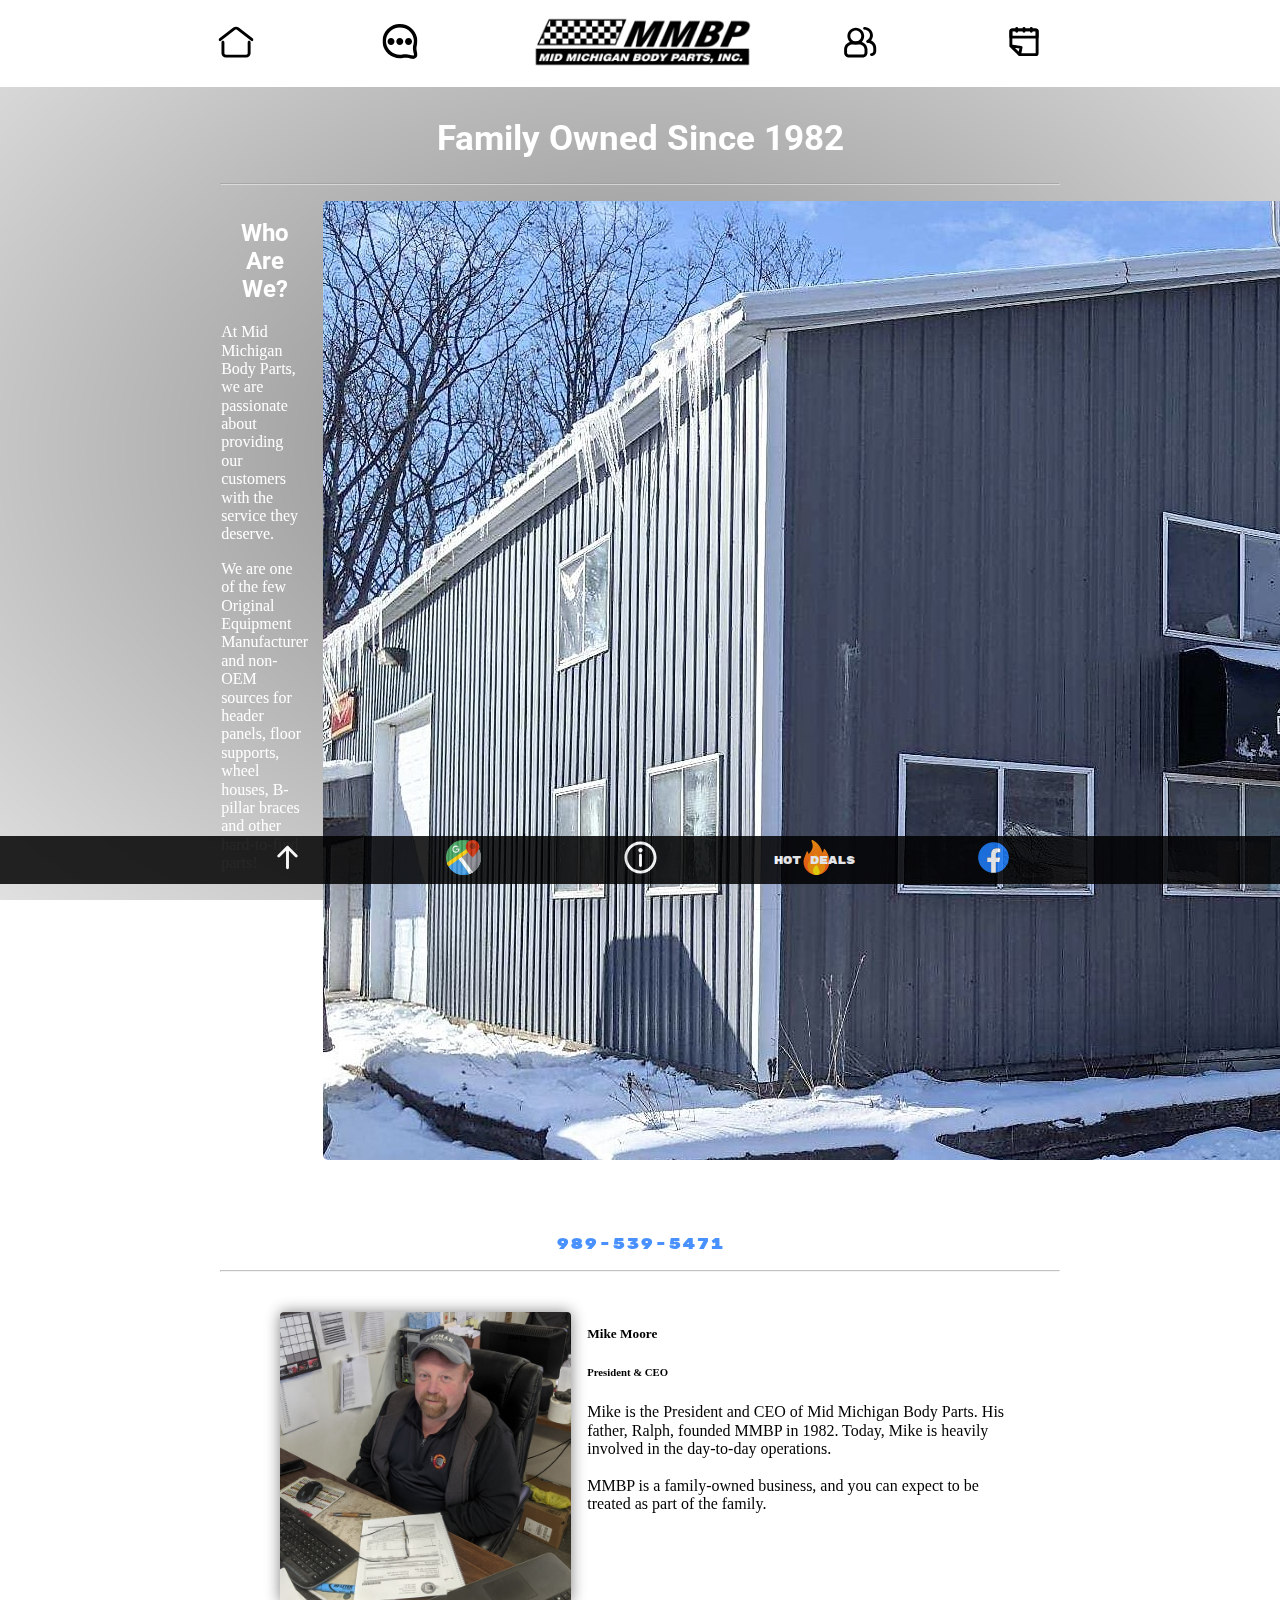
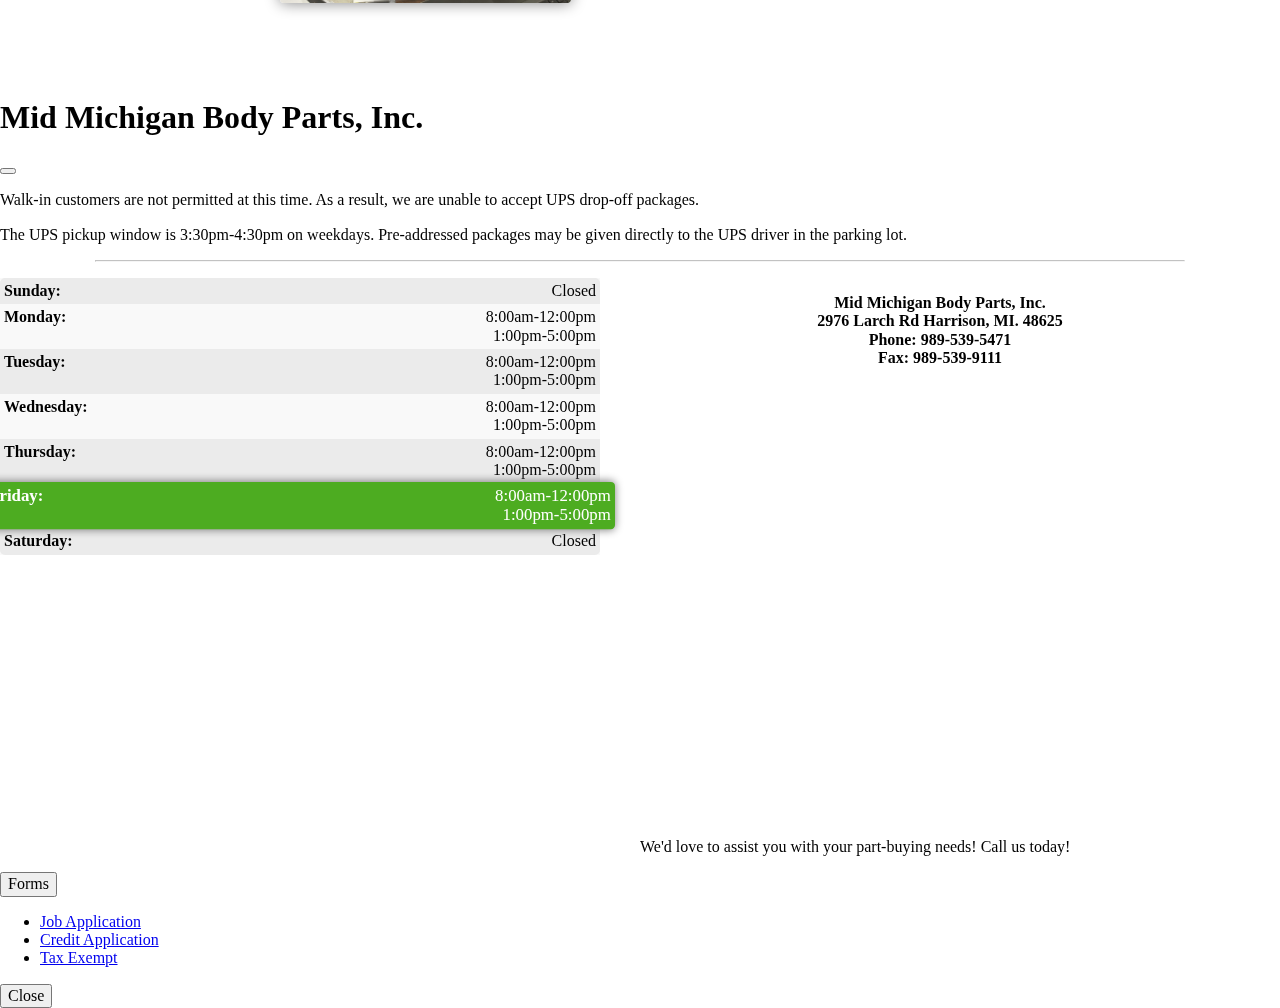
==== commit ff14be16: "reworked desktop nav" ====
--- a/about.html
+++ b/about.html
@@ -52,7 +52,7 @@
     WIDE HEADER
             -->
     <nav class="hidden">
-      <a class="nav-link" href="index.html"><svg width="800px" height="800px" viewBox="0 0 1024 1024" class="icon"
+      <a class="nav-link" href="index.html"><svg class="header-svg" width="800px" height="800px" viewBox="0 0 1024 1024" class="icon"
           version="1.1" xmlns="http://www.w3.org/2000/svg">
           <path
             d="M981.4 502.3c-9.1 0-18.3-2.9-26-8.9L539 171.7c-15.3-11.8-36.7-11.8-52 0L70.7 493.4c-18.6 14.4-45.4 10.9-59.7-7.7-14.4-18.6-11-45.4 7.7-59.7L435 104.3c46-35.5 110.2-35.5 156.1 0L1007.5 426c18.6 14.4 22 41.1 7.7 59.7-8.5 10.9-21.1 16.6-33.8 16.6z"
@@ -63,7 +63,7 @@
         </svg>
         <p class="slider">Home</p>
       </a>
-      <a class="nav-link" href="about.html"><svg viewBox="0 0 20 20" version="1.1" xmlns="http://www.w3.org/2000/svg"
+      <a class="nav-link" href="about.html"><svg class="header-svg" viewBox="0 0 20 20" version="1.1" xmlns="http://www.w3.org/2000/svg"
           xmlns:xlink="http://www.w3.org/1999/xlink" fill="#000000">
           <g id="SVGRepo_bgCarrier" stroke-width="0"></g>
           <g id="SVGRepo_tracerCarrier" stroke-linecap="round" stroke-linejoin="round"></g>
@@ -85,7 +85,7 @@
         <p class="slider">About</p>
       </a>
       <img src="img/MMBPBIZCARDLOGO.jpg" class="nav-logo" alt="MMBP Logo">
-      <a class="nav-link" href="staff.html"><svg width="800px" height="800px" viewBox="0 0 1024 1024" class="icon"
+      <a class="nav-link" href="staff.html"><svg class="header-svg" width="800px" height="800px" viewBox="0 0 1024 1024" class="icon"
           version="1.1" xmlns="http://www.w3.org/2000/svg">
           <path
             d="M388.9 597.4c-135.2 0-245.3-110-245.3-245.3s110-245.3 245.3-245.3 245.3 110 245.3 245.3-110.1 245.3-245.3 245.3z m0-405.3c-88.2 0-160 71.8-160 160s71.8 160 160 160 160-71.8 160-160-71.8-160-160-160z"
@@ -99,7 +99,7 @@
         </svg>
         <p class="slider">Team</p>
       </a>
-      <a class="nav-link" href="events.html"><svg fill="#000000" viewBox="0 0 24 24" id="schedule-left"
+      <a class="nav-link" href="events.html"><svg class="header-svg" fill="#000000" viewBox="0 0 24 24" id="schedule-left"
           data-name="Line Color" xmlns="http://www.w3.org/2000/svg" class="icon line-color">
           <g id="SVGRepo_bgCarrier" stroke-width="0"></g>
           <g id="SVGRepo_tracerCarrier" stroke-linecap="round" stroke-linejoin="round"></g>
--- a/css/style.css
+++ b/css/style.css
@@ -2,14 +2,18 @@
     box-sizing: border-box;
 }
 
-body {
-    background-image: radial-gradient(rgba(0, 0, 0, 0.455) 7%, rgba(0, 0, 0, 0.12)),
-        url('../img/mmbpbuilding2.PNG');
-    background-attachment: fixed;
-    background-repeat: no-repeat;
+body:after {
+    content: "";
+    position: fixed;
+    left: 0;
+    top: 0;
+    right: 0;
+    bottom: 0;
+    z-index: -1;
+    display: block;
+    background: radial-gradient(rgba(0, 0, 0, 0.455) 7%, rgba(0, 0, 0, 0.12)),
+        url('../img/mmbpbuilding2.PNG') no-repeat 50% 50%;
     background-size: cover;
-    background-position: center;
-    min-height: 100%;
 }
 
 .main {
@@ -209,12 +213,15 @@
     display: none;
 }
 
-svg {
+.header-svg {
     height: 35px;
-    width: 35px;
+    width: auto;
+    transform: translateX(50%);
 }
 
 .nav-link {
+    position: relative;
+    width: 90px;
     overflow: hidden;
 }
 
@@ -222,28 +229,32 @@
     cursor: pointer;
 }
 
-svg,
+.header-svg,
 .slider {
     transition-duration: .5s;
 }
 
-.nav-link:hover>.slider {
-    display: block;
+.nav-link:hover .slider {
+    opacity: 1;
+}
+
+.nav-link:hover .header-svg {
+    transform: translate(50%, -35px);
+}
+
+.slider {
     color: black;
-    transform: translateY(-25px);
-}
-
-.nav-link:hover>svg {
-    transform: translateY(-35px);
-}
-
-.slider {
-    color: white;
     font-family: 'Rubik Mono One', sans-serif;
     font-style: italic;
     position: absolute;
-    height: 45px;
-    width: 45px;
+    left: 50%;
+    transform: translateX(-50%);
+    top: 45%;
+    opacity: 0;
+}
+
+#text-b {
+    text-align: center;
 }
 
 /* =====================================
@@ -264,6 +275,7 @@
     bottom: 1rem;
     width: 90%;
     height: 15rem;
+    transform: translate3d(0px, 0px, 0px);
 }
 
 .staff-card {
@@ -274,12 +286,8 @@
     position: relative;
     width: 100%;
     height: 100%;
-    transition: transform 0.8s;
+    transition-duration: 0.8s;
     transform-style: preserve-3d;
-}
-
-.flip-card:hover .flip-card-inner {
-    transform: rotateY(180deg);
 }
 
 .flip-card-front,
@@ -289,6 +297,7 @@
     height: 100%;
     backface-visibility: hidden;
     color: black;
+    transform-style: preserve-3d;
 }
 
 .flip-card-back {
@@ -306,7 +315,7 @@
     height: 15rem;
     margin: .5rem auto 1.5rem;
     box-shadow: 0 0 12px gray;
-    border-radius: 5px;
+    border-radius: 4px;
 }
 
 .card-header {
@@ -343,7 +352,26 @@
     width: 100%;
     margin-bottom: .5rem;
     box-shadow: 0 0 15px gray;
-    border-radius: 5px;
+    border-radius: 4px;
+}
+
+.staff-button,
+.back-button {
+    font-weight: lighter;
+    position: absolute;
+    right: 0;
+    top: 0;
+    text-align: right;
+    background: none;
+    color: gray;
+    border: none;
+    width: 50%;
+    white-space: nowrap;;
+    text-decoration: underline;
+}
+
+.back-button {
+    z-index: -1;
 }
 
 /* =====================================
@@ -364,6 +392,7 @@
     width: 100%;
     opacity: 85%;
     background-color: black;
+    z-index: 3;
 }
 
 .footer-content {
@@ -377,11 +406,18 @@
 
 .foot-svg {
     transition-duration: .5s;
+    height: 35px;
+    width: 35px;
 }
 
 .foot-svg:hover {
     transform: scale(1.3);
     cursor: pointer;
+}
+
+#fire-svg {
+    height: 35px;
+    width: 35px;
 }
 
 #fire-container:hover {
@@ -639,7 +675,7 @@
         gap: 15px;
     }
 
-    .team-container {
+    /* .team-container {
         display: grid;
         grid-template-columns: 1fr 1fr;
         grid-template-rows: auto;
@@ -649,7 +685,7 @@
             "text-a list"
             "apply apply";
         column-gap: 10px;
-    }
+    } */
 
     #text-a {
         grid-area: text-a;
@@ -680,6 +716,22 @@
         grid-template-columns: 1fr 1fr;
         gap: 1rem;
     }
+
+    .staff-button,
+    .back-button {
+        text-align: center;
+        background:rgba(236, 236, 236);
+        text-decoration: none;
+        transition-duration: .4s;
+        border-radius: 3px;
+    }
+
+    .staff-button:hover,
+    .back-button:hover {
+        background: rgba(190, 190, 190);
+        color: white;
+    }
+
 }
 
 @media screen and (min-width: 768px) {
@@ -737,6 +789,7 @@
 
     #hiring-desktop {
         display: block;
+        text-align: center;
     }
 }
 
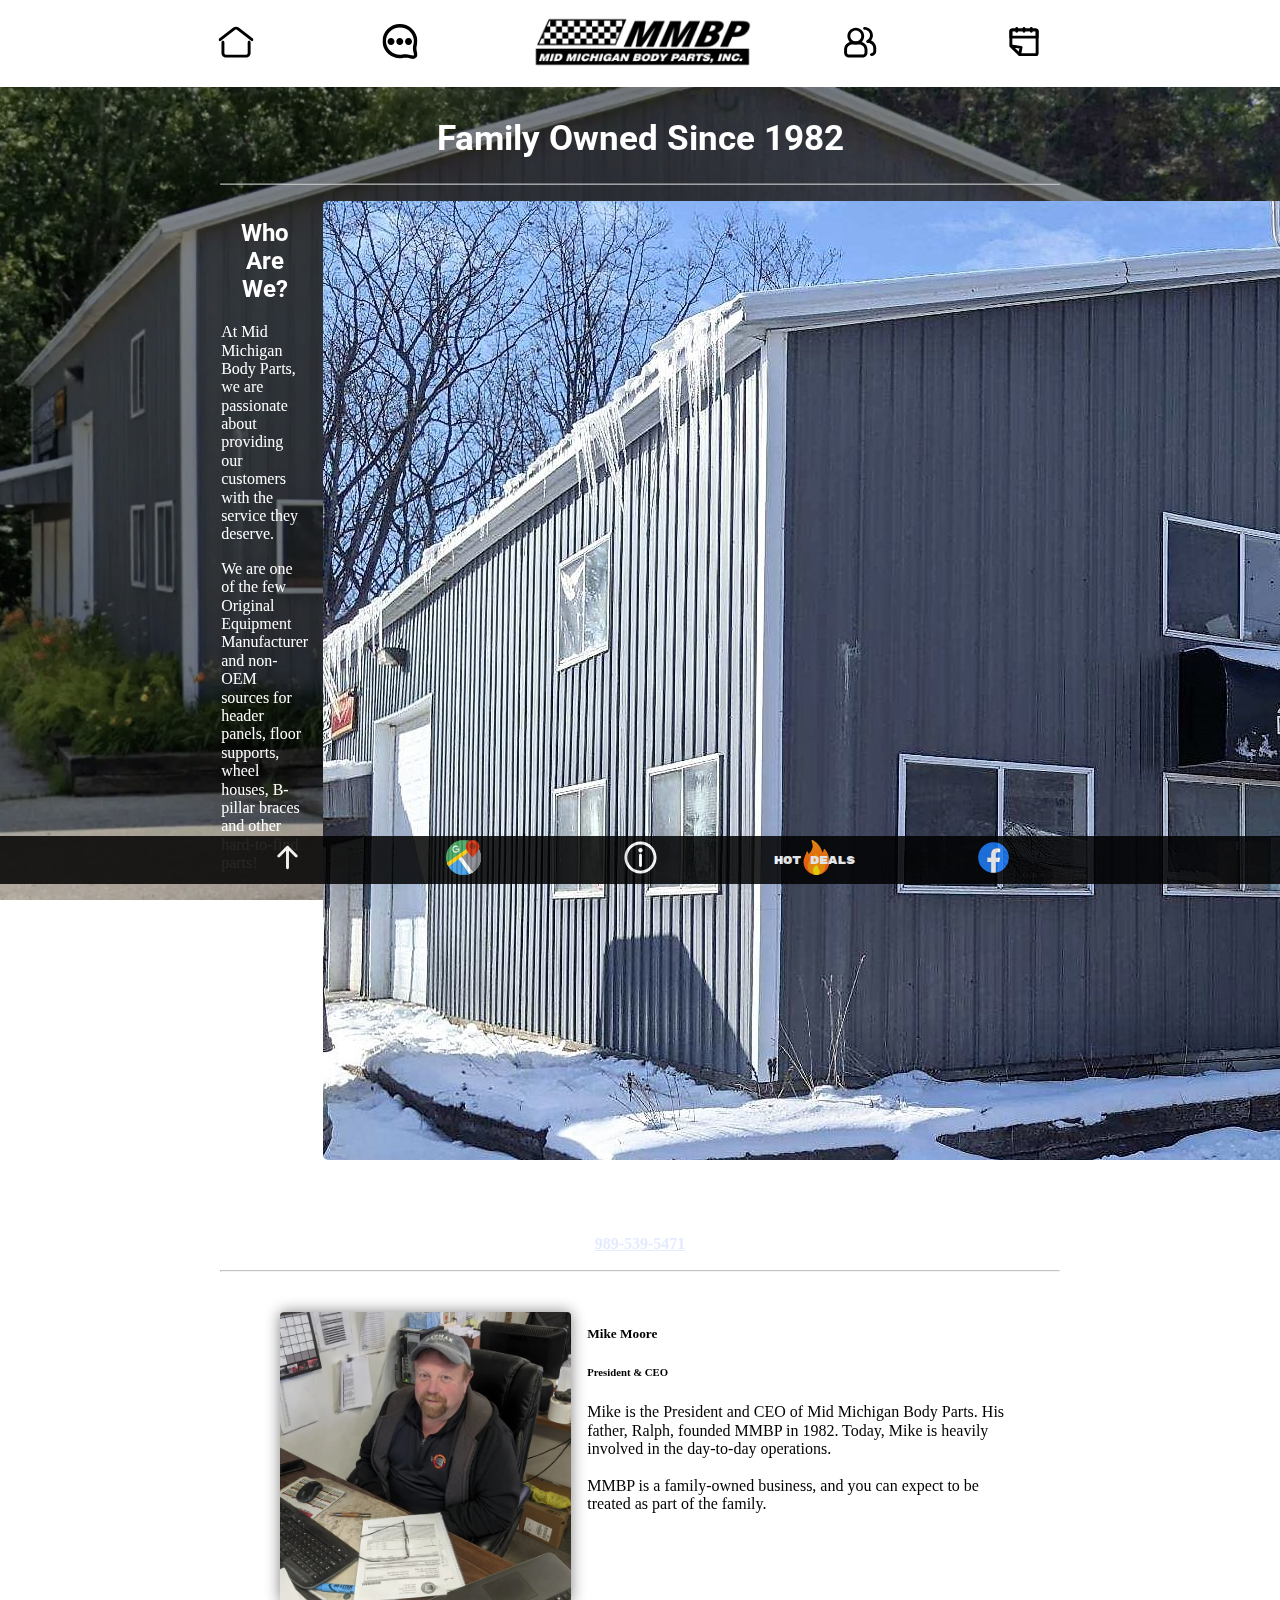
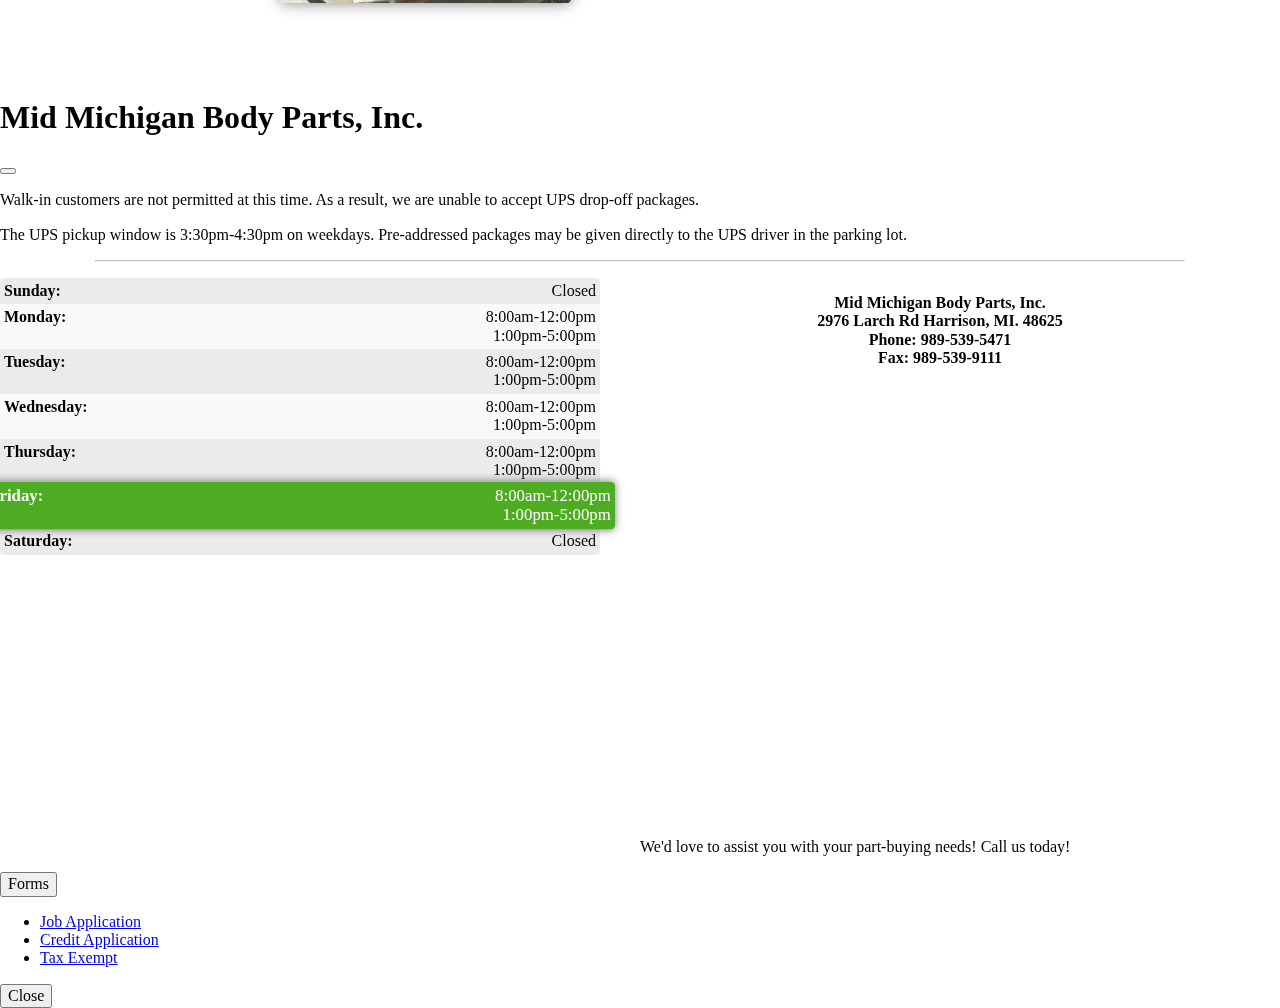
==== commit 01e6ab67: "converted images to webp" ====
--- a/about.html
+++ b/about.html
@@ -159,7 +159,7 @@
     <div class="card card-main">
       <div class="card-body card-main-body">
         <div class="card-bio">
-          <img src="img/mike.JPG" class="main-img-ph" alt="Mike Moore">
+          <img src="img/mike.webp" class="main-img-ph" alt="Mike Moore">
           <h5 class="card-title">Mike Moore</h5>
           <h6 class="card-subtitle mb-2 text-muted">President & CEO</h6>
           <p class="main-about">Mike is the President and CEO of Mid Michigan Body Parts. His father, Ralph, founded MMBP in 1982. Today, Mike is heavily involved in the day-to-day operations.<br><br>MMBP is a family-owned business, and you can expect to be treated as part of the family. </p>
@@ -218,7 +218,7 @@
        c3.452,3.044,8.715,2.713,11.757-0.736c3.043-3.45,2.713-8.714-0.736-11.757c-9.636-8.5-22.025-13.181-34.886-13.181
        c-29.088,0-52.755,23.666-52.755,52.755S115.57,186.586,144.659,186.586z" />
         </svg></a>
-      <a data-bs-toggle="modal" data-bs-target="#infoModal"><svg class="foot-svg" width="800px" height="800px"
+      <div data-bs-toggle="modal" data-bs-target="#infoModal"><svg class="foot-svg" width="800px" height="800px"
           viewBox="0 0 24 24" fill="none" xmlns="http://www.w3.org/2000/svg">
           <path
             d="M12 18.5C12.5523 18.5 13 18.0523 13 17.5L13 10.5C13 9.94772 12.5523 9.5 12 9.5C11.4477 9.5 11 9.94772 11 10.5L11 17.5C11 18.0523 11.4477 18.5 12 18.5Z"
@@ -229,7 +229,7 @@
           <path fill-rule="evenodd" clip-rule="evenodd"
             d="M1 12C1 18.0751 5.92487 23 12 23C18.0751 23 23 18.0751 23 12C23 5.92487 18.0751 1 12 1C5.92487 1 1 5.92487 1 12ZM12 21C7.02944 21 3 16.9706 3 12C3 7.02944 7.02944 3 12 3C16.9706 3 21 7.02944 21 12C21 16.9706 16.9706 21 12 21Z"
             fill="#ffffff" />
-        </svg></a>
+        </svg></div>
         <a id="fire-container" href="deals.html">
           <div><svg id="fire-svg" viewBox="-33 0 255 255" xmlns="http://www.w3.org/2000/svg"
               xmlns:xlink="http://www.w3.org/1999/xlink" preserveAspectRatio="xMidYMid" fill="#000000">
--- a/css/style.css
+++ b/css/style.css
@@ -12,7 +12,7 @@
     z-index: -1;
     display: block;
     background: radial-gradient(rgba(0, 0, 0, 0.455) 7%, rgba(0, 0, 0, 0.12)),
-        url('../img/mmbpbuilding2.PNG') no-repeat 50% 50%;
+        url('../img/mmbpbuilding2.webp') no-repeat 50% 50%;
     background-size: cover;
 }
 
@@ -51,14 +51,13 @@
 }
 
 .supplier-link {
-    font-family: 'Rubik Mono One', sans-serif;
-    text-decoration: none;
-    color: rgb(72, 145, 255);
+    color: rgb(228, 235, 255);
+    font-weight: bold;
 }
 
 .supplier-link:hover {
     cursor: pointer;
-    color: lightblue;
+    color: rgb(152, 179, 255);
 }
 
 .about-container,
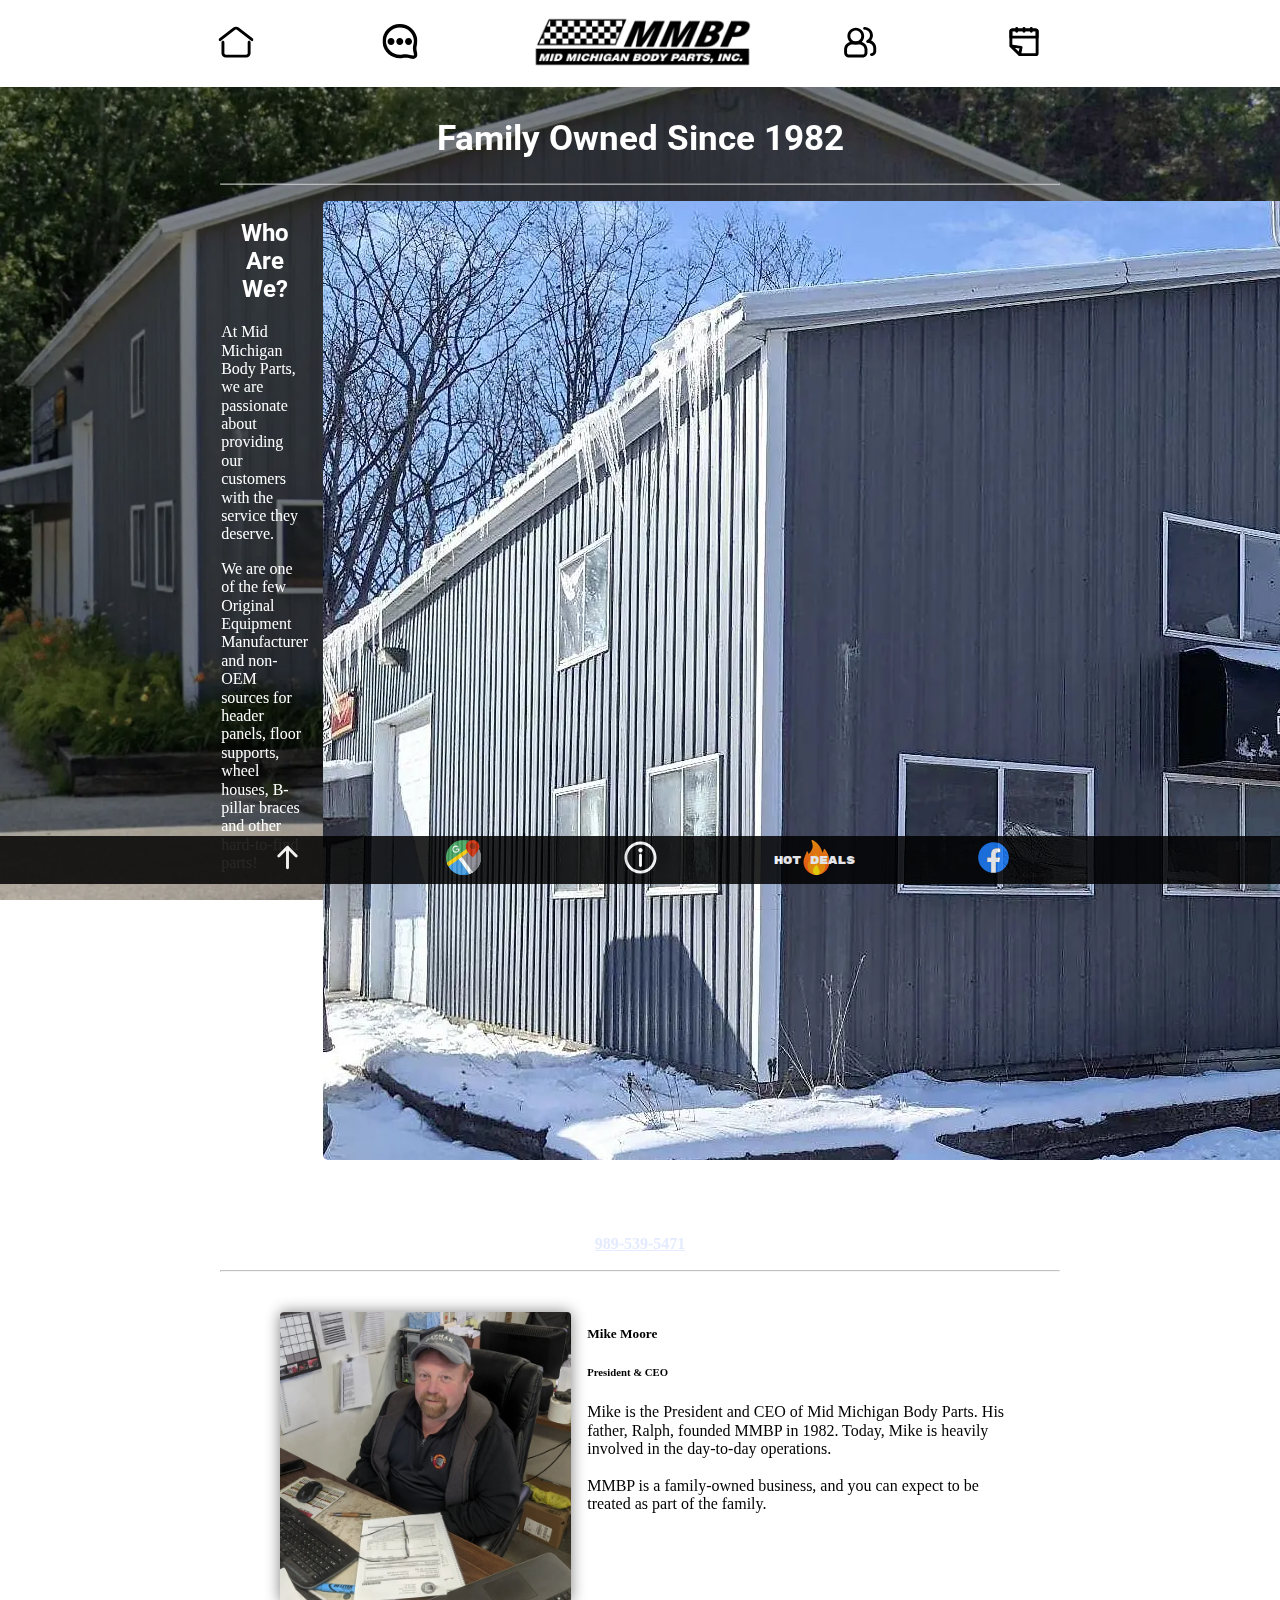
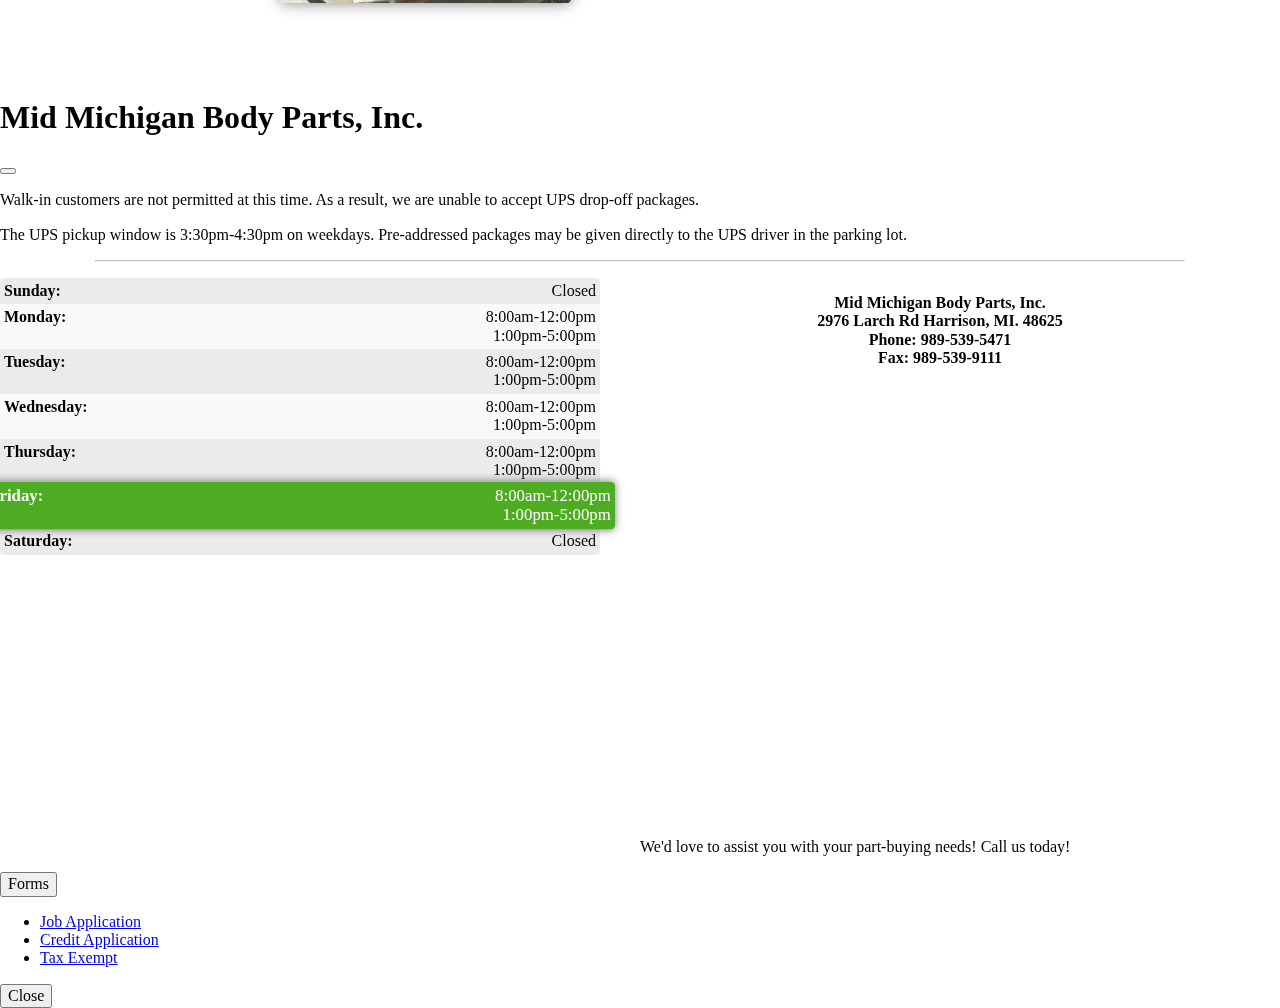
==== commit 49304f9d: "converted imgs to webp" ====
--- a/about.html
+++ b/about.html
@@ -39,7 +39,7 @@
               <a class="nav-link active" aria-current="page" href="about.html">About</a>
             </li>
             <li class="nav-item">
-              <a class="nav-link" href="staff.html">Meet the Team</a>
+              <a class="nav-link" href="staff.html">Staff</a>
             </li>
             <li class="nav-item">
               <a class="nav-link" href="events.html">Events</a>
@@ -97,7 +97,7 @@
             d="M847.2 938.6c-23.6 0-42.7-19.1-42.7-42.7s19.1-42.7 42.7-42.7c29.5 0 53.5-24 53.5-53.5v-93.5c0-83.6-68-151.5-151.6-151.5h-14.3c-19.8 0-37-13.6-41.5-32.9-4.5-19.3 4.8-39.1 22.5-48 54.8-27.3 88.9-82.1 88.9-143.1 0-88.2-71.8-160-160-160-23.6 0-42.7-19.1-42.7-42.7s19.1-42.7 42.7-42.7c135.2 0 245.3 110 245.3 245.3 0 57.8-19.9 111.9-54.9 154.8 88.3 34.6 151 120.6 151 220.9v93.5c0 76.6-62.3 138.8-138.9 138.8z"
             fill="#000000" />
         </svg>
-        <p class="slider">Team</p>
+        <p class="slider">Staff</p>
       </a>
       <a class="nav-link" href="events.html"><svg class="header-svg" fill="#000000" viewBox="0 0 24 24" id="schedule-left"
           data-name="Line Color" xmlns="http://www.w3.org/2000/svg" class="icon line-color">
@@ -130,7 +130,7 @@
         <p>We are one of the few Original Equipment Manufacturer and non-OEM sources for header panels, floor supports,
           wheel houses, B-pillar braces and other hard-to-find parts!</p>
       </div>
-      <img src="img/modalimg.jpg" class="img-fluid service-img" alt="MMBP Building">
+      <img src="img/modalimg.webp" class="img-fluid service-img" alt="MMBP Building">
     </section>
     <div id="contact">
       <h5>Call us today!</h5>
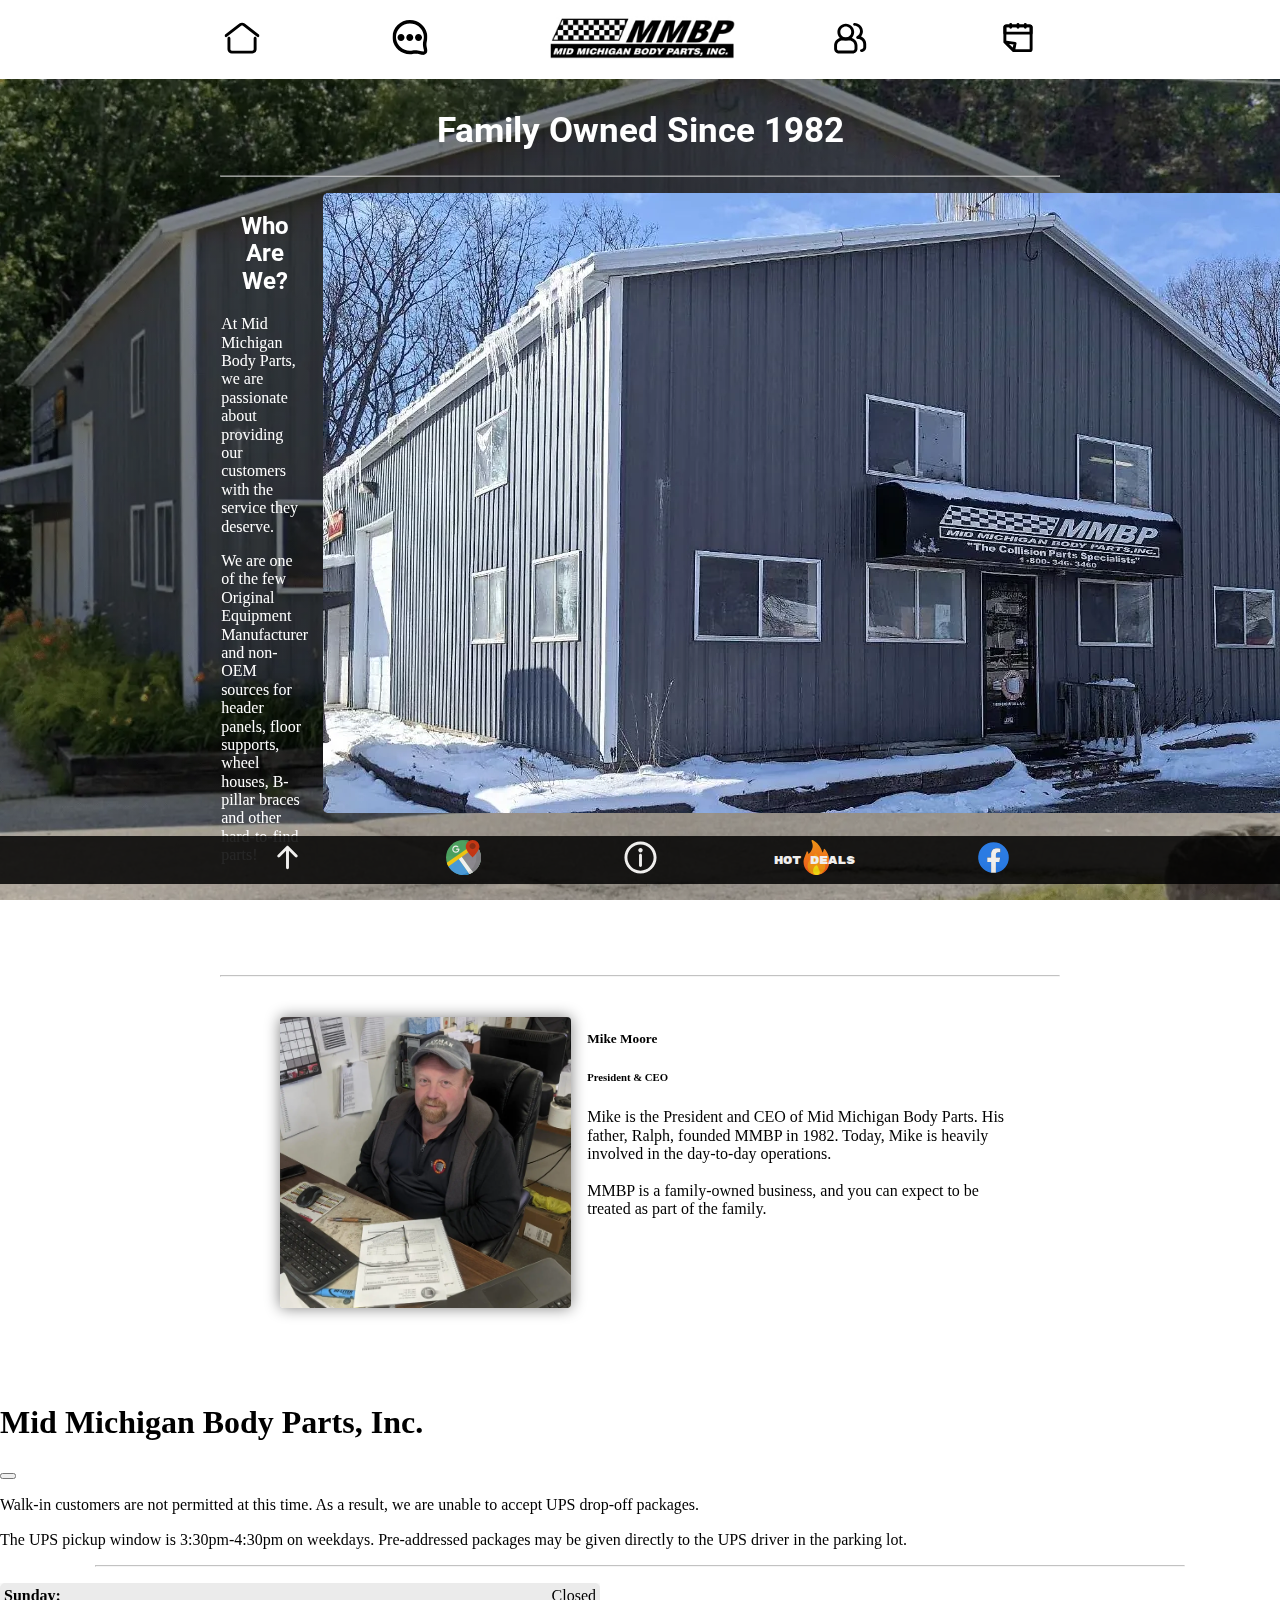
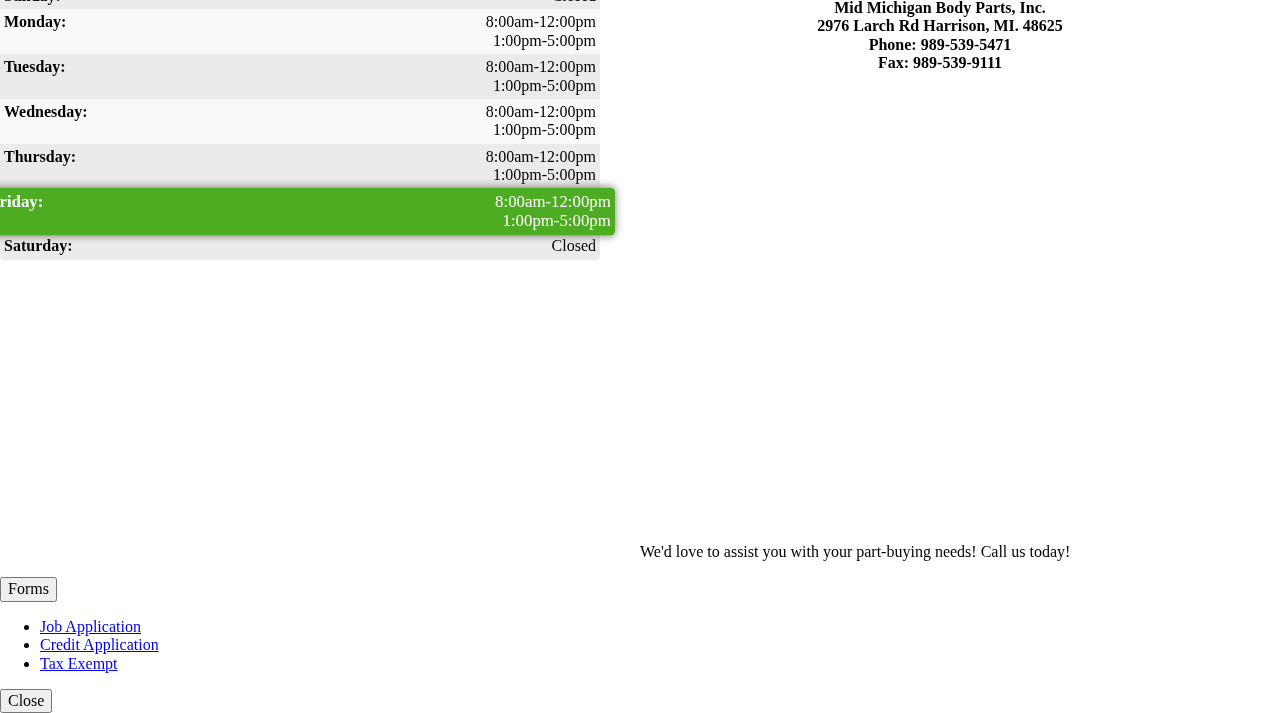
==== commit 52ed38c8: "resized and optimized images" ====
--- a/about.html
+++ b/about.html
@@ -5,16 +5,19 @@
   <meta charset="UTF-8">
   <meta http-equiv="X-UA-Compatible" content="IE=edge">
   <meta name="viewport" content="width=device-width, initial-scale=1.0">
+  <meta name="description"
+    content="Central Michigan's trusted OEM and aftermarket parts provider with a robust inventory. From bumper to bumper, we've got you covered!">
   <title>Mid Michigan Body Parts, Inc.</title>
   <link rel="icon" type="image/x-icon" href="img/favicon.ico">
   <link href="css/normalize.css" rel="stylesheet">
-  <link href="https://cdn.jsdelivr.net/npm/bootstrap@5.3.0-alpha1/dist/css/bootstrap.min.css" rel="stylesheet"
-    integrity="sha384-GLhlTQ8iRABdZLl6O3oVMWSktQOp6b7In1Zl3/Jr59b6EGGoI1aFkw7cmDA6j6gD" crossorigin="anonymous">
+  <link rel="preload" href="https://cdn.jsdelivr.net/npm/bootstrap@5.3.0-alpha1/dist/css/bootstrap.min.css" as="style"
+    onload="this.rel='stylesheet'" integrity="sha384-GLhlTQ8iRABdZLl6O3oVMWSktQOp6b7In1Zl3/Jr59b6EGGoI1aFkw7cmDA6j6gD"
+    crossorigin="anonymous">
   <link rel="preconnect" href="https://fonts.googleapis.com">
   <link rel="preconnect" href="https://fonts.googleapis.com">
   <link rel="preconnect" href="https://fonts.gstatic.com" crossorigin>
   <link href="https://fonts.googleapis.com/css2?family=Cambo&family=Roboto:wght@300&family=Rubik+Mono+One&display=swap"
-    rel="stylesheet">
+    rel="stylesheet" async>
   <link href="css/style.css" rel="stylesheet">
 </head>
 
@@ -378,5 +381,5 @@
     crossorigin="anonymous"></script>
   <script src="app.js"></script>
 </body>
-
+<div id="bg"></div>
 </html>--- a/css/style.css
+++ b/css/style.css
@@ -2,7 +2,7 @@
     box-sizing: border-box;
 }
 
-body:after {
+#bg {
     content: "";
     position: fixed;
     left: 0;
@@ -14,6 +14,8 @@
     background: radial-gradient(rgba(0, 0, 0, 0.455) 7%, rgba(0, 0, 0, 0.12)),
         url('../img/mmbpbuilding2.webp') no-repeat 50% 50%;
     background-size: cover;
+    background-position: center center;
+    background-repeat: no-repeat;
 }
 
 .main {
@@ -51,7 +53,7 @@
 }
 
 .supplier-link {
-    color: rgb(228, 235, 255);
+    color: white;
     font-weight: bold;
 }
 
@@ -188,7 +190,7 @@
 }
 
 .nav-logo {
-    width: 14rem;
+    width: 12rem;
 }
 
 .navbar-toggler {
